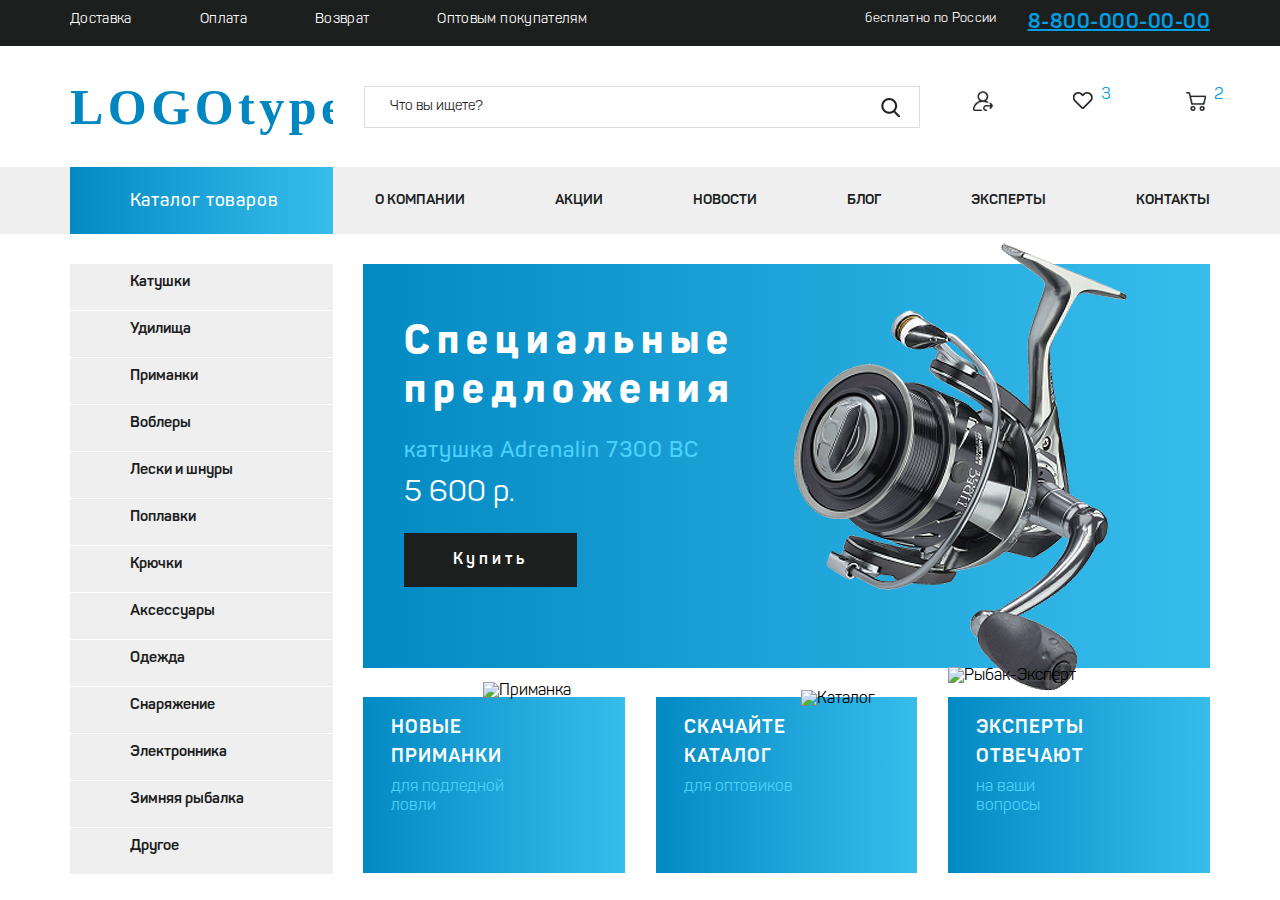
==== index.html @ 55ffc666 "offer cards add" ====
<!doctype html>
<html lang="en">
<head>
    <meta charset="UTF-8">
    <meta name="viewport"
          content="width=device-width, user-scalable=no, initial-scale=1.0, maximum-scale=1.0, minimum-scale=1.0">
    <meta http-equiv="X-UA-Compatible" content="ie=edge">
    <link rel="stylesheet" href="style.css">
    <title>Document</title>
</head>
<body>
<header class="header">
    <div class="header-top">
        <div class="header-top_inner container ">
            <nav>
                <ul class="header-top-menu">
                    <li class="header-top-menu__item"><a class="top-menu__link" href="#">Доставка</a></li>
                    <li class="header-top-menu__item"><a class="top-menu__link" href="#">Оплата</a></li>
                    <li class="header-top-menu__item"><a class="top-menu__link" href="#">Возврат</a></li>
                    <li class="header-top-menu__item"><a class="top-menu__link" href="#">Оптовым покупателям</a></li>
                </ul>
            </nav>
            <div class="header-top__phone phone">
                <span class="phone__text">бесплатно по России</span>
                <a href="" class="phone__number">8-800-000-00-00</a>
            </div>
        </div>
    </div>
    <div class="header-bottom container">
        <div class=" header-bottom__logo">
            <img src="./img/LOGOtype.svg" alt="Логотип компании">
        </div>
        <form class="search">
            <label class="searchgroup">
                <span class="visually-hidden">Форма поиска</span>
                <input type="text" class="search__field" name="search__query" placeholder="Что вы ищете?">
            </label>
        </form>
        <div class="header-bottom__buttons header-buttons">
            <ul class="btns">
                <li class="header-buttons__item"><a href="#" class="header-buttons__link header-buttons_profile"><span
                        class="visually-hidden">Профиль пользователя</span></a></li>
                <li class="header-buttons__item"><a href="#" class="header-buttons__link header-buttons_like"><span
                        class="visually-hidden">Понравившиеся товары</span></a>
                    <span class="count">3</span>
                </li>
                <li class="header-buttons__item"><a href="#" class="header-buttons__link header-buttons_cart"><span
                        class="visually-hidden">Корзина</span></a>
                    <span class="count">2</span>

                </li>

            </ul>
        </div>
    </div>
</header>
<main>
    <div class="main-top">
        <div class="main-top-inner container">
            <div class="main-top__catalog">
                <a class="catalogue-activator" href="#"><span class="visually-hidden">Активация меню</span></a>
                <span class="catalogue-link">Каталог товаров</span>
            </div>
            <nav>
                <ul class="main-top__main-menu main-menu">
                    <li class="main-menu__item"><a href="#" class="menu-item__link">О компании</a></li>
                    <li class="main-menu__item"><a href="#" class="menu-item__link">Акции</a></li>
                    <li class="main-menu__item"><a href="#" class="menu-item__link">Новости</a></li>
                    <li class="main-menu__item"><a href="#" class="menu-item__link">Блог</a></li>
                    <li class="main-menu__item"><a href="#" class="menu-item__link">Эксперты</a></li>
                    <li class="main-menu__item"><a href="#" class="menu-item__link">Контакты</a></li>

                </ul>
            </nav>
        </div>


    </div>
    <div class="main-content container">
        <nav class="sidebar">
            <ul class="sidebar-menu">
                <li class="sidebar-menu__item"><a href="" class="sidebar-menu__link">Катушки</a></li>
                <li class="sidebar-menu__item"><a href="" class="sidebar-menu__link">Удилища</a></li>
                <li class="sidebar-menu__item"><a href="" class="sidebar-menu__link">Приманки</a></li>
                <li class="sidebar-menu__item"><a href="" class="sidebar-menu__link">Воблеры</a></li>
                <li class="sidebar-menu__item"><a href="" class="sidebar-menu__link">Лески и шнуры</a></li>
                <li class="sidebar-menu__item"><a href="" class="sidebar-menu__link">Поплавки</a></li>
                <li class="sidebar-menu__item"><a href="" class="sidebar-menu__link">Крючки</a></li>
                <li class="sidebar-menu__item"><a href="" class="sidebar-menu__link">Аксессуары</a></li>
                <li class="sidebar-menu__item"><a href="" class="sidebar-menu__link">Одежда</a></li>
                <li class="sidebar-menu__item"><a href="" class="sidebar-menu__link">Снаряжение</a></li>
                <li class="sidebar-menu__item"><a href="" class="sidebar-menu__link">Электронника</a></li>
                <li class="sidebar-menu__item"><a href="" class="sidebar-menu__link">Зимняя рыбалка</a></li>
                <li class="sidebar-menu__item"><a href="" class="sidebar-menu__link">Другое</a></li>


            </ul>
        </nav>
        <section class="offers">
            <section class="special-offer">
                <div class="special-offer__information">
                <h2 class="special-offer__title">Специальные предложения</h2>
                <h3 class="special-offer__subtitle">катушка Adrenalin 7300 BC</h3>
                    <span class="special-offer__price">5 600 р.</span>
                    <a href="#" class="btn">Купить</a>
                </div>
                <img src="./img/spo1.png" alt="Крутая катушка" class="special-offer__img">

            </section>
            <div class="offer-cards">
                <div class="offer-cards__item offer-card bait-card">
                    <div class="offer-card__info">
                    <h3 class="offer-card__title">Новые приманки</h3>
                        <span class="offer-card__description">для подледной ловли</span>
                        <a href="#" class="offer-card__open"><span class="visually-hidden">Открыть карточку</span></a>
                        <img src="./img/bait.png" alt="Приманка" class="offer-card__image bait-img">

                    </div>
                </div>
                <div class="offer-cards__item offer-card  catalog-card">
                    <div class="offer-card__info">
                    <h3 class="offer-card__title">Скачайте каталог</h3>
                        <span class="offer-card__description">для оптовиков</span>
                        <a href="#" class="offer-card__open"><span class="visually-hidden">Открыть карточку</span></a>
                        <img src="./img/cat.png" alt="Каталог" class="offer-card__image cat-img">


                    </div>


                </div>
                <div class="offer-cards__item offer-card expert-card">
                    <div class="offer-card__info ">
                    <h3 class="offer-card__title">Эксперты отвечают</h3>
                        <span class="offer-card__description">на ваши вопросы</span>
                        <a href="#" class="offer-card__open"><span class="visually-hidden">Открыть карточку</span></a>
                        <img src="./img/expert.png" alt="Рыбак-Эксперт" class="offer-card__image expert-img">


                    </div>

                </div>
            </div>

        </section>

    </div>
</main>
<script src="pixToPix.js" type="text/javascript"></script>

</body>
</html>
---- style.css ----
/*ШРИФТЫ*/
@font-face {
    font-family: Panton;
    src: url("./fonts/Panton-SemiBold.otf");
    font-weight: 600;
    font-style: normal;
}

@font-face {
    font-family: Panton;
    src: url("./fonts/Panton-Bold.otf");
    font-weight: 700;
    font-style: normal;
}

@font-face {
    font-family: Panton;
    src: url("./fonts/Panton-ExtraBold.otf");
    font-weight: 800;
    font-style: normal;
}

@font-face {
    font-family: Panton;
    src: url("./fonts/Panton-Regular.otf");
    font-weight: 400;
    font-style: normal;
}

@font-face {
    font-family: Panton;
    src: url("./fonts/Panton-Black.otf");
    font-weight: 900;
    font-style: normal;
}





body {
    margin: 0;
    font-family: Panton, serif;
    font-weight: 400;
}

ul {
    padding: 0;
    margin: 0;
    list-style-type: none;
}


.header {
    min-width: 1200px;
}

.header-top {
    background-color: #1D1E1E;
    margin-bottom: 40px;

}

.header-top-menu {
    display: flex;
}

.header-top-menu__item {
    list-style-type: none;
    margin-right: 68px;
    font-size: 14px;
    letter-spacing: 0.025em;

}

.top-menu__link {
    text-decoration: none;
    color: #FFFFFF;


}

.header-top-menu__item:last-child {
    margin-right: 0;
}
.container {
    width: 1140px;
    margin: 0 auto;
    padding: 0 15px;
}

.header-top_inner {
    display: flex;
    padding-top: 11px;
    padding-bottom: 11px;
    justify-content: space-between;

}

.phone {
    display: flex;
}


.phone__text {
    color:#FFFFFF;
    font-size: 13px;
    letter-spacing: 0.025em;
}
.phone__number {
    color: #009EE2;
    font-family: Panton;
    font-weight: 700;
    letter-spacing: 0.025em;
    font-size: 20px;
    margin-left: 31px;


}

.header-bottom {
    display: flex;
}
.header-bottom__logo {
    margin-right: 31px;
}

.header-bottom__logo>img {
    display: block;
}
.search {
    box-sizing: border-box;
    width: 556px;

}

.search__field {
    width: 556px;
    box-sizing: border-box;
    padding: 0 25px;
    height: 42px;
    border: 1px solid #DDDDDD;
    background-image: url("./img/search.jpg");
    background-position: right 19px center;
    background-repeat: no-repeat;
    font-family: Panton;
}

::placeholder {
    font-size: 14px;
    color: #1D1E1E;
}

.visually-hidden {
    position: absolute;
    width: 1px;
    height: 1px;
    clip: rect(1px, 1px, 1px, 1px);
}

.btns {
    margin-left: 48px;
    display: flex;

}
.header-buttons__item {
    margin-right: 70px;
    display: flex;
}

.header-buttons__item:last-child {
    margin-right: 0;
}





.header-buttons__link {
    width: 30px;
    height: 30px;
    background-repeat: no-repeat;
    background-size: 20px;
    background-position: center;
    display: inline-block;
}

.header-buttons_profile {
    background-image: url("./img/profile.svg");
}

.header-buttons_like {
    background-image: url("./img/likes.svg");
}

.header-buttons_cart {
    background-image: url("./img/cart.svg");
}

.count {
    margin-left: 3px;
    font-size: 16px;
    color: #009EE2;
}

.main-top {
    background-color: #EFEFEF;
    margin-top: 31px;
}

.main-top-inner {
    display: flex;
    justify-content: space-between;
}

.main-top__catalog {
    display: flex;
    width: 263px;
    align-items: center;
    background: linear-gradient(to right,#048AC3, #37BDEC);
    justify-content: space-between;
}

.catalogue-activator {
    width: 25px;
    height: 18px;
    background-image: url("./img/menu_activator.png");
    background-size: 20px;
    background-position: center;
    margin-left: 17px;
}

.catalogue-link {
    font-weight: 600;
    color:#fff;
    font-size: 18px;
    letter-spacing: 0.05em;
    display: block;
    padding-right: 54px;


}
.main-menu {
    display: flex;
    padding-bottom: 24px;
    padding-top: 24px;
}

.main-menu__item {
    margin-right: 90px;

}
.main-menu__item:last-child {
    margin-right: 0;
}
.menu-item__link {
    text-decoration: none;
    font-size: 14px;
    color:#1D1E1E;
    font-weight: 700;
    text-transform: uppercase;


}

.menu-item__link:last-child {
    margin-right: 0;
}
.sidebar {
    width: 23.07%;

}
.sidebar-menu__item {
    display: block;
    background-color: #EFEFEF;
    margin-bottom: 1px;
}
.main-content {
    display: flex;
    justify-content: space-between;
    margin-top: 30px;
}
.sidebar-menu__link {
    color: #1D1E1E;
    font-size: 15px;
    font-weight: 700;
    text-decoration: none;
    display: block;
    padding-top: 10px;
    padding-bottom: 18px;
    padding-left: 60px;

}

.offers {
    width: 74.3%;
}

.special-offer {
    background: linear-gradient(to right,#048AC3, #37BDEC);
    position: relative;


}

.special-offer__information {
    width: 37.66%;
    padding-left: 4.84%;
    padding-top: 54px;
    padding-bottom: 81px;


}
.special-offer__title {
    color: #fff;
    font-size: 40px;
    margin: 0;
    letter-spacing: 7px;
    font-weight: 800;

}

.special-offer__subtitle {
    color: #4BD1FE;
    font-weight: 600;
    font-size: 22px;
    letter-spacing: 1px;
    margin-bottom: 10px;
}

.special-offer__price {
    color:#FFFFFF;
    font-size: 30px;
    padding-bottom: 21px;
    display: block;
}
.btn {
    display: flex;
    background-color: #1D1E1E;
    align-items: center;
    justify-content: center;
    width: 54.375%;
    height: 53.75px;
    text-decoration: none;
    color:#FFFFFF;
    font-weight: 700;
    font-size: 16px;
    letter-spacing: 4px;
}

.special-offer__img {
    display: block;
    position: absolute;
    right: 83px;
    top: -21px;
}

.offer-cards {
    display: flex;
    margin-top: 29px;
    justify-content: space-between;

}

.offer-cards__item {
    width: 30.93%;
    background: linear-gradient(to right,#048AC3, #37BDEC);


}
.offer-card__info {
    width: 48.13%;
    padding-left: 10.75%;


}

.offer-card__title {
    color: #FFFFFF;
    font-weight: 700;
    line-height: 1.5;
    letter-spacing: 1px;
    text-transform: uppercase;
    margin-bottom: 6px;

}

.offer-card__description {
    color: #4CD2FE;
}

.offer-card__open {
    background-image: url("./img/open_card.png");
    width: 25px;
    height: 25px;
    background-size: 20px;
    background-position: center;
    display: block;
    background-repeat: no-repeat;
    padding-bottom: 21px;
    margin-top: 11px;
}

.bait-card,.catalog-card,.expert-card {
    position: relative;
}

.bait-img {
    position: absolute;
    top: -15px;
    left: 120px;
}

.expert-img {
    position: absolute;
    top: -30px;
    left: 0;
}

.cat-img {
    position: absolute;
    top: -7px;
    left: 145px;
}
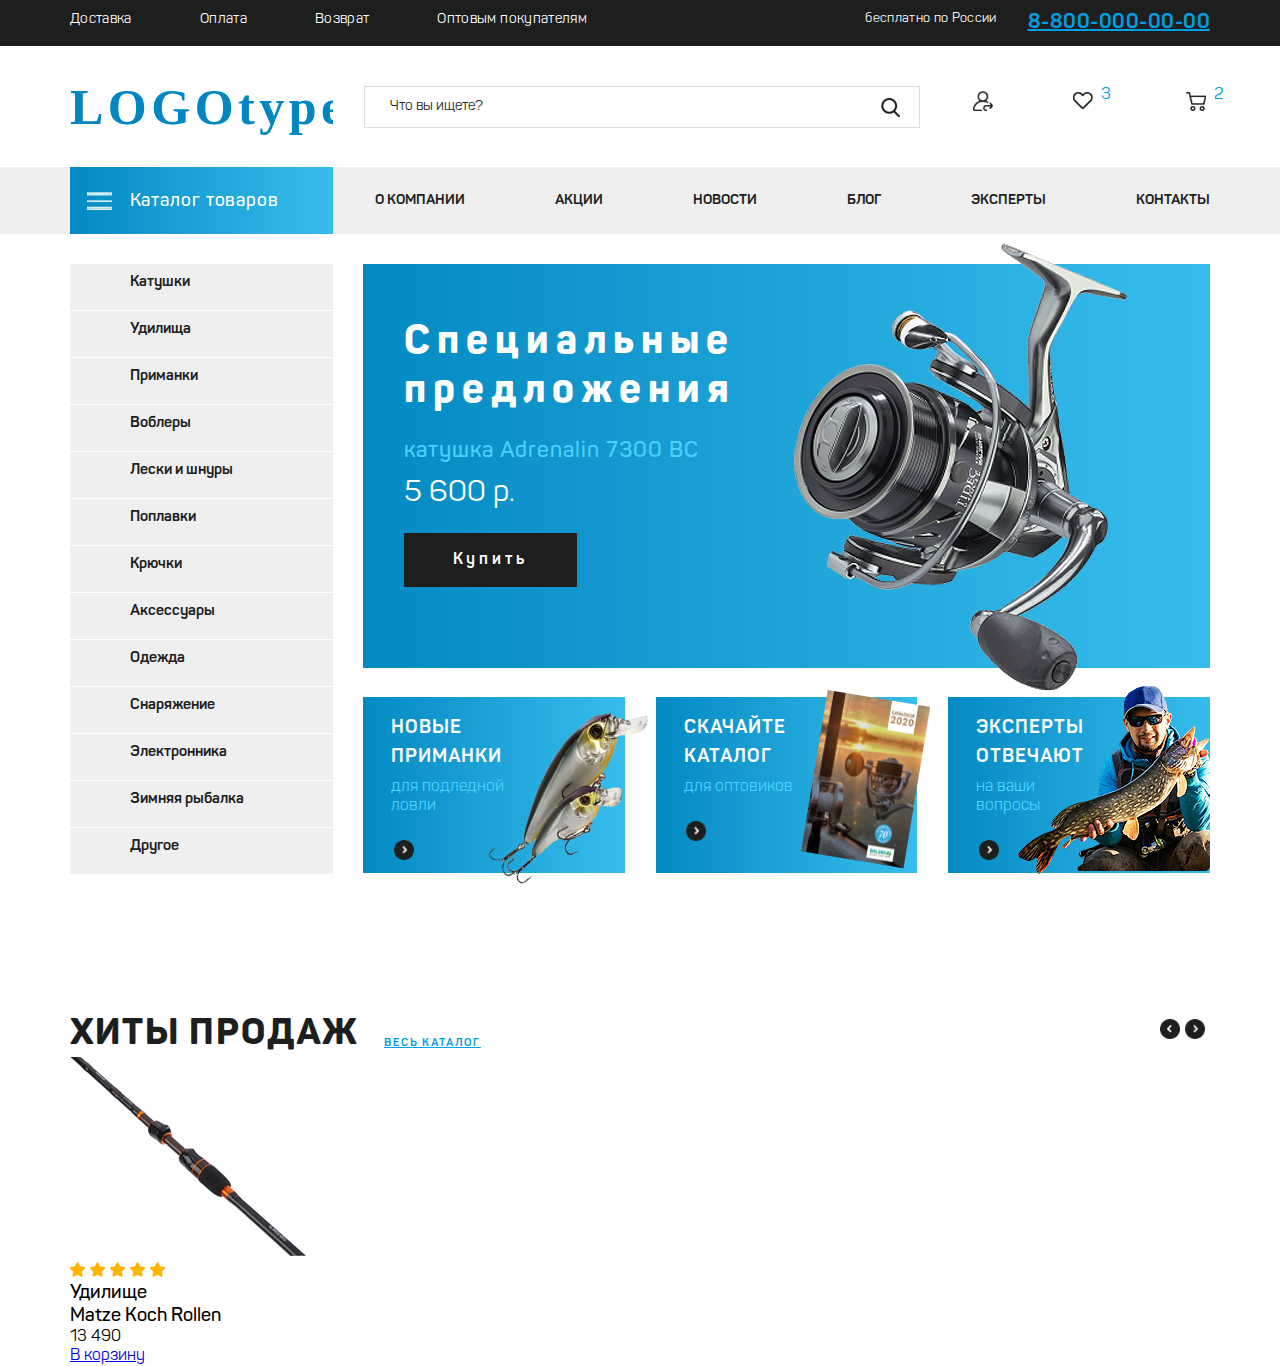
==== commit 037a4f99: "hits added" ====
--- a/index.html
+++ b/index.html
@@ -145,6 +145,44 @@
         </section>
 
     </div>
+    <section class="hits container">
+        <div class="hits__top">
+            <div class="hits__titleblock">
+                <h2 class="hits__title section-title">Хиты продаж</h2>
+                <a href="#" class="hits__link">Весь каталог</a>
+            </div>
+            <div class="hits__arrowblock arrowblock">
+                <a class="arrow left-arrow"><span class=" visually-hidden">Стрелка влево</span></a>
+                <a class="arrow right-arrow"><span class=" visually-hidden">Стрелка вправо</span></a>
+            </div>
+        </div>
+        <div class="hits__hits-cards hits-cards"></div>
+        <div class="hits-cards__item hit-card">
+            <div class="hit-card__photo">
+                <img src="./img/mk_detail_rollenhalter.jpg" alt="удилище Matze" class="photo">
+            </div>
+            <div class="hit-card__stars-likes">
+                <ul class="hit-card__stars">
+                    <li class="star"><span class="visually-hidden">Звездочка</span></li>
+                    <li class="star"><span class="visually-hidden">Звездочка</span></li>
+                    <li class="star"><span class="visually-hidden">Звездочка</span></li>
+                    <li class="star"><span class="visually-hidden">Звездочка</span></li>
+                    <li class="star"><span class="visually-hidden">Звездочка</span></li>
+                </ul>
+                <a href="#" class="hit-card__like"></a>
+            </div>
+            <h3 class="hit-card__title">
+                <span class="hit-card__good-type">Удилище</span>
+                <span class="hit-card__good-name">Matze Koch Rollen</span>
+            </h3>
+            <div class="hit-card__price">
+                <span class="actual-price">13 490</span>
+                <span class="unactual-price"></span>
+            </div>
+            <a href="#" class="buy-btn">В корзину</a>
+        </div>
+
+    </section>
 </main>
 <script src="pixToPix.js" type="text/javascript"></script>
 
--- a/style.css
+++ b/style.css
@@ -294,6 +294,7 @@
 
 .offers {
     width: 74.3%;
+    margin-bottom: 140px;
 }
 
 .special-offer {
@@ -390,7 +391,7 @@
 }
 
 .offer-card__open {
-    background-image: url("./img/open_card.png");
+    background-image: url("./img/Rarrow.png");
     width: 25px;
     height: 25px;
     background-size: 20px;
@@ -421,4 +422,80 @@
     position: absolute;
     top: -7px;
     left: 145px;
+}
+
+.hits__top {
+    display: flex;
+    justify-content: space-between;
+}
+
+.hits__titleblock {
+    display: flex;
+}
+
+.section-title {
+    font-size: 36px;
+    font-weight: 800;
+    color: #1D1E1E;
+    margin: 0 25px 0 0;
+    letter-spacing: 2px;
+    text-transform: uppercase;
+
+
+}
+
+.hits__link {
+    color: #009EE2;
+    font-size: 11px;
+    font-weight: 700;
+    text-transform: uppercase;
+    padding-top: 24px;
+    letter-spacing: 1.9px;
+}
+
+.arrowblock {
+    display: flex;
+    padding-top: 6px;
+}
+
+.arrow {
+    display: block;
+    width: 25px;
+    height: 25px;
+    background-repeat: no-repeat;
+    background-size: 20px;
+
+}
+
+.left-arrow {
+    background-image: url("./img/Larrow.png");
+}
+
+.right-arrow {
+    background-image: url("./img/Rarrow.png");
+}
+
+.hit-card {
+    width: 23.07%;
+}
+
+.hit-card__title span {
+    display: block;
+}
+
+.hit-card__title {
+    font-weight: 600;
+    margin: 0;
+}
+
+.hit-card__stars {
+    display: flex;
+}
+
+.star {
+    display: block;
+    width: 20px;
+    height: 20px;
+    background-image: url("./img/star.png");
+    background-repeat: no-repeat;
 }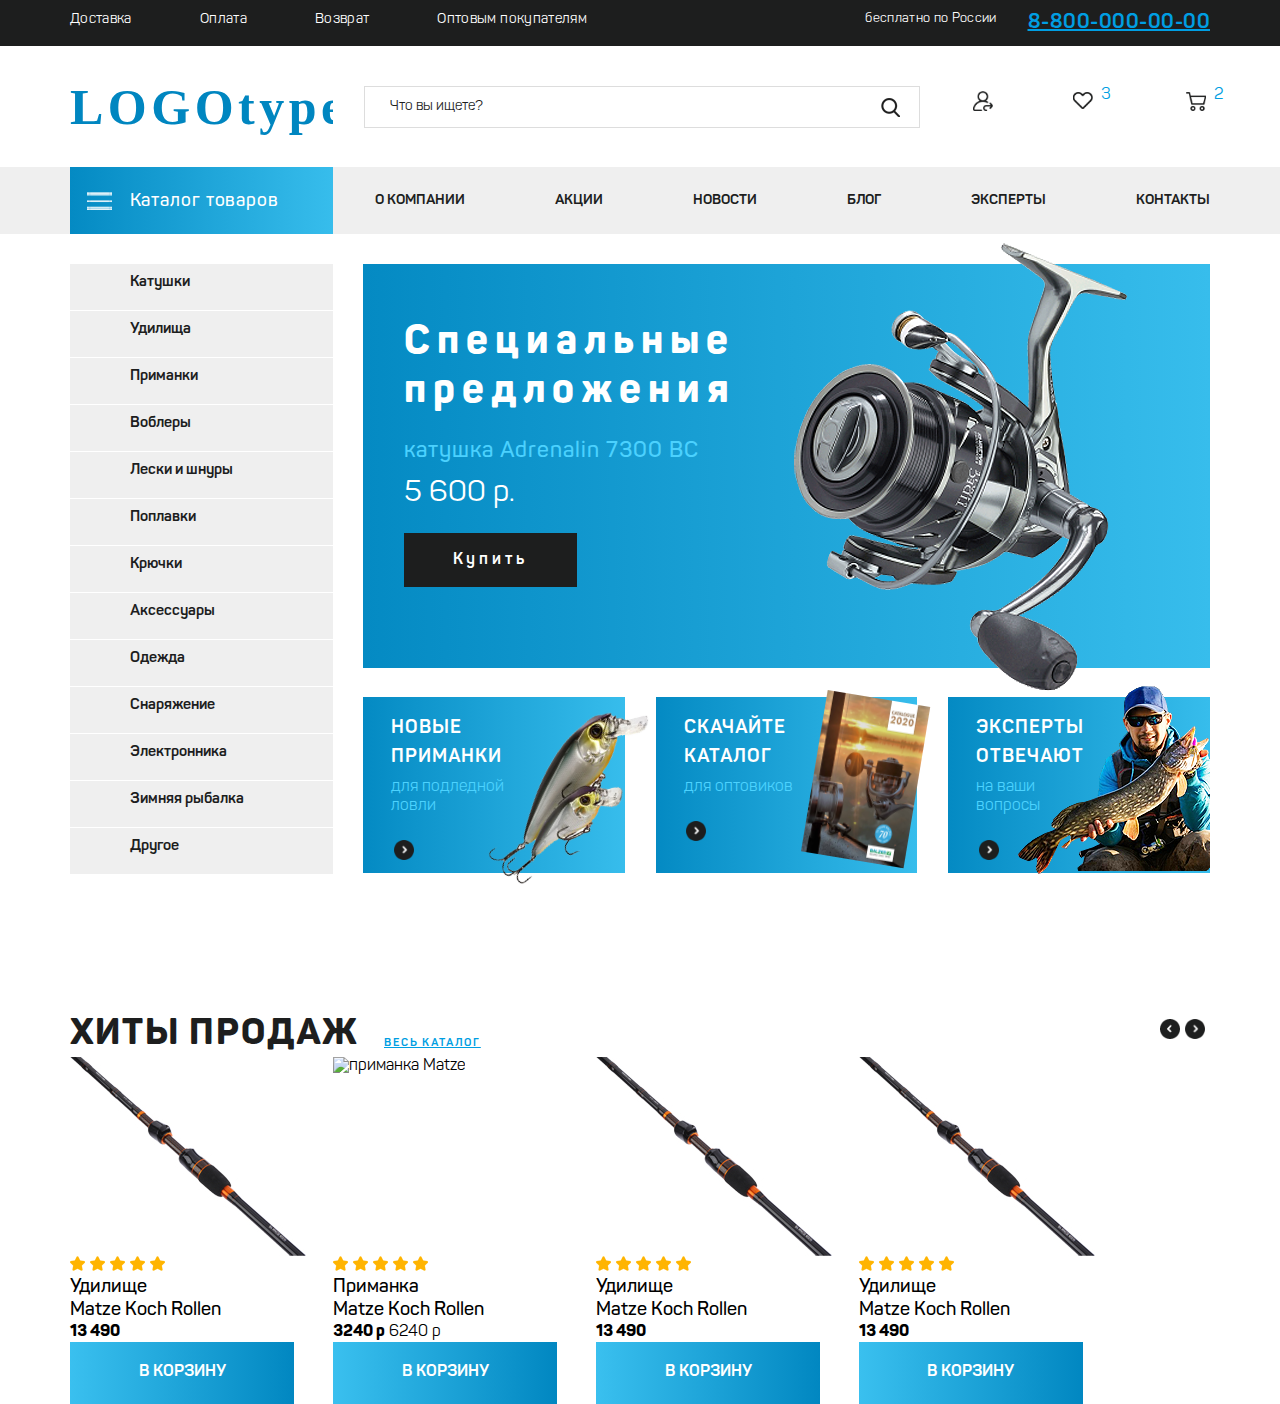
==== commit a7dee95b: "hits added" ====
--- a/index.html
+++ b/index.html
@@ -156,7 +156,7 @@
                 <a class="arrow right-arrow"><span class=" visually-hidden">Стрелка вправо</span></a>
             </div>
         </div>
-        <div class="hits__hits-cards hits-cards"></div>
+        <div class="hits__hits-cards hits-cards">
         <div class="hits-cards__item hit-card">
             <div class="hit-card__photo">
                 <img src="./img/mk_detail_rollenhalter.jpg" alt="удилище Matze" class="photo">
@@ -169,7 +169,7 @@
                     <li class="star"><span class="visually-hidden">Звездочка</span></li>
                     <li class="star"><span class="visually-hidden">Звездочка</span></li>
                 </ul>
-                <a href="#" class="hit-card__like"></a>
+                <a href="#" class="hit-card__favorites"><span class="visually-hidden">Добавить в избранное</span></a>
             </div>
             <h3 class="hit-card__title">
                 <span class="hit-card__good-type">Удилище</span>
@@ -181,6 +181,82 @@
             </div>
             <a href="#" class="buy-btn">В корзину</a>
         </div>
+            <div class="hits-cards__item hit-card">
+                <div class="hit-card__photo">
+                    <img src="./img/clip.jpg" alt="приманка Matze" class="photo">
+                </div>
+                <div class="hit-card__stars-likes">
+                    <ul class="hit-card__stars">
+                        <li class="star"><span class="visually-hidden">Звездочка</span></li>
+                        <li class="star"><span class="visually-hidden">Звездочка</span></li>
+                        <li class="star"><span class="visually-hidden">Звездочка</span></li>
+                        <li class="star"><span class="visually-hidden">Звездочка</span></li>
+                        <li class="star"><span class="visually-hidden">Звездочка</span></li>
+                    </ul>
+                    <a href="#" class="hit-card__favorites"><span
+                            class="visually-hidden">Добавить в избранное</span></a>
+                </div>
+                <h3 class="hit-card__title">
+                    <span class="hit-card__good-type">Приманка</span>
+                    <span class="hit-card__good-name">Matze Koch Rollen</span>
+                </h3>
+                <div class="hit-card__price">
+                    <span class="actual-price">3240 р</span>
+                    <span class="unactual-price">6240 р</span>
+                </div>
+                <a href="#" class="buy-btn">В корзину</a>
+            </div>
+            <div class="hits-cards__item hit-card">
+                <div class="hit-card__photo">
+                    <img src="./img/mk_detail_rollenhalter.jpg" alt="удилище Matze" class="photo">
+                </div>
+                <div class="hit-card__stars-likes">
+                    <ul class="hit-card__stars">
+                        <li class="star"><span class="visually-hidden">Звездочка</span></li>
+                        <li class="star"><span class="visually-hidden">Звездочка</span></li>
+                        <li class="star"><span class="visually-hidden">Звездочка</span></li>
+                        <li class="star"><span class="visually-hidden">Звездочка</span></li>
+                        <li class="star"><span class="visually-hidden">Звездочка</span></li>
+                    </ul>
+                    <a href="#" class="hit-card__favorites"><span
+                            class="visually-hidden">Добавить в избранное</span></a>
+                </div>
+                <h3 class="hit-card__title">
+                    <span class="hit-card__good-type">Удилище</span>
+                    <span class="hit-card__good-name">Matze Koch Rollen</span>
+                </h3>
+                <div class="hit-card__price">
+                    <span class="actual-price">13 490</span>
+                    <span class="unactual-price"></span>
+                </div>
+                <a href="#" class="buy-btn">В корзину</a>
+            </div>
+            <div class="hits-cards__item hit-card">
+                <div class="hit-card__photo">
+                    <img src="./img/mk_detail_rollenhalter.jpg" alt="удилище Matze" class="photo">
+                </div>
+                <div class="hit-card__stars-likes">
+                    <ul class="hit-card__stars">
+                        <li class="star"><span class="visually-hidden">Звездочка</span></li>
+                        <li class="star"><span class="visually-hidden">Звездочка</span></li>
+                        <li class="star"><span class="visually-hidden">Звездочка</span></li>
+                        <li class="star"><span class="visually-hidden">Звездочка</span></li>
+                        <li class="star"><span class="visually-hidden">Звездочка</span></li>
+                    </ul>
+                    <a href="#" class="hit-card__favorites"><span
+                            class="visually-hidden">Добавить в избранное</span></a>
+                </div>
+                <h3 class="hit-card__title">
+                    <span class="hit-card__good-type">Удилище</span>
+                    <span class="hit-card__good-name">Matze Koch Rollen</span>
+                </h3>
+                <div class="hit-card__price">
+                    <span class="actual-price">13 490</span>
+                    <span class="unactual-price"></span>
+                </div>
+                <a href="#" class="buy-btn">В корзину</a>
+            </div>
+        </div>
 
     </section>
 </main>
--- a/style.css
+++ b/style.css
@@ -475,6 +475,9 @@
     background-image: url("./img/Rarrow.png");
 }
 
+.hits-cards {
+    display: flex;
+}
 .hit-card {
     width: 23.07%;
 }
@@ -498,4 +501,32 @@
     height: 20px;
     background-image: url("./img/star.png");
     background-repeat: no-repeat;
+}
+
+.actual-price {
+    color: #000;
+    font-weight: 800;
+    font-size: 16px;
+}
+
+.buy-btn {
+    display: block;
+    text-transform: uppercase;
+    color: #FFFFFF;
+    font-weight: 700;
+    text-align: center;
+    padding-top: 20px;
+    padding-bottom: 22px;
+    width: 85.2%;
+    background: linear-gradient(to right, #3AC0EF, #0187C1);
+    text-decoration: none;
+
+}
+
+.photo {
+    object-fit: contain;
+}
+
+.hit-card__photo {
+    height: 199px;
 }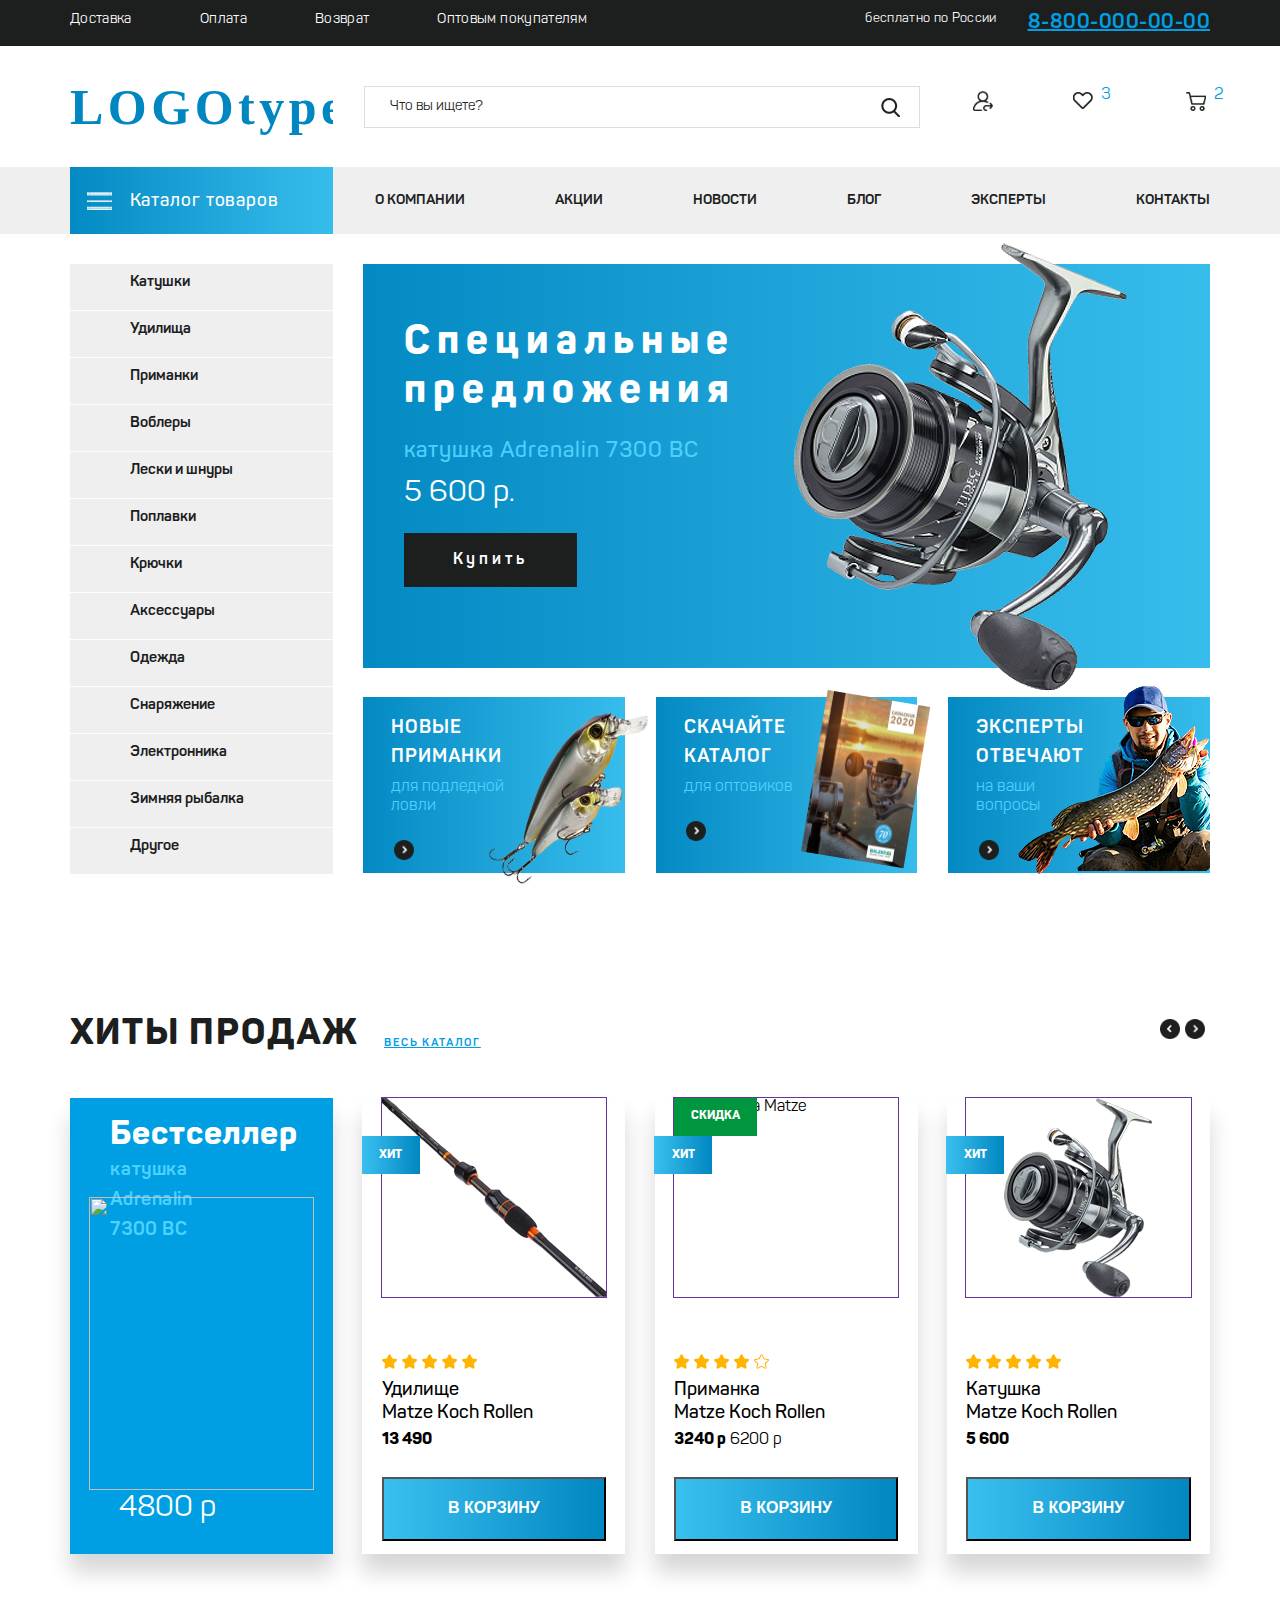
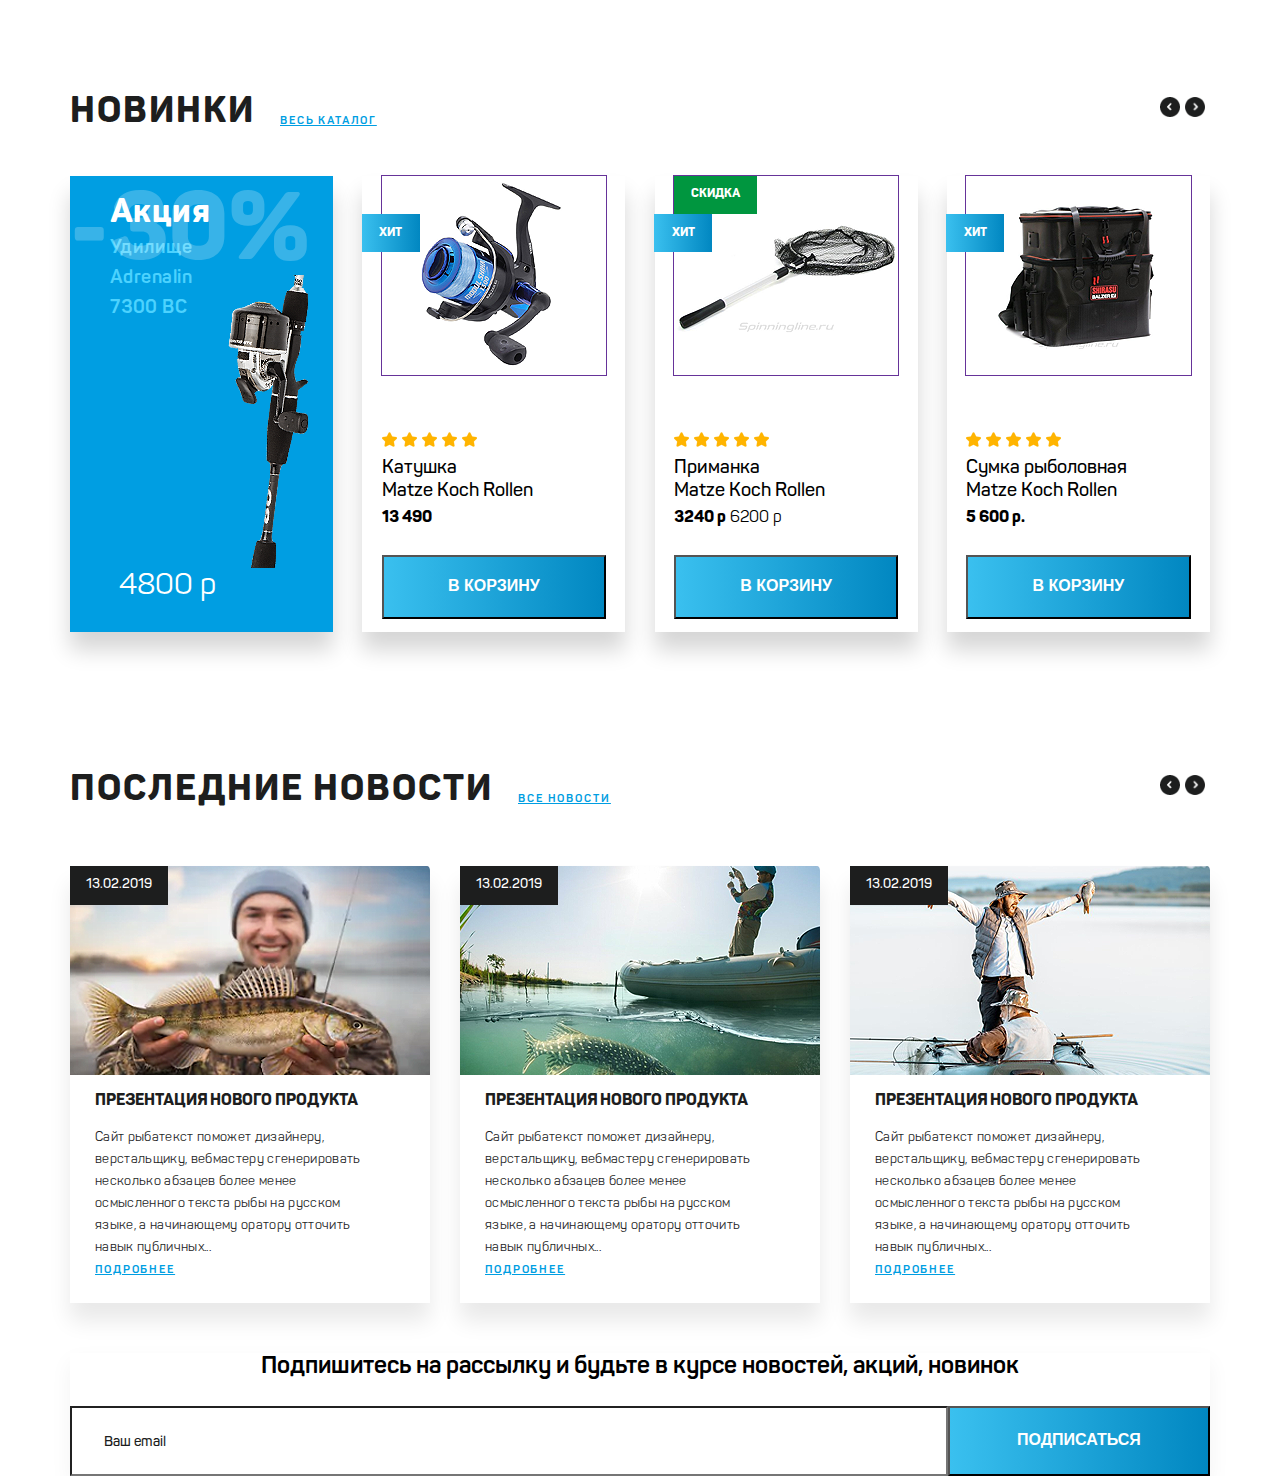
==== commit 58ca4b90: "news&subscribe added" ====
--- a/index.html
+++ b/index.html
@@ -99,18 +99,18 @@
         <section class="offers">
             <section class="special-offer">
                 <div class="special-offer__information">
-                <h2 class="special-offer__title">Специальные предложения</h2>
-                <h3 class="special-offer__subtitle">катушка Adrenalin 7300 BC</h3>
+                    <h2 class="special-offer__title">Специальные предложения</h2>
+                    <h3 class="special-offer__subtitle">катушка Adrenalin 7300 BC</h3>
                     <span class="special-offer__price">5 600 р.</span>
                     <a href="#" class="btn">Купить</a>
                 </div>
-                <img src="./img/spo1.png" alt="Крутая катушка" class="special-offer__img">
+                <img src="./img/spo_offer.png" alt="Крутая катушка" class="special-offer__img">
 
             </section>
             <div class="offer-cards">
                 <div class="offer-cards__item offer-card bait-card">
                     <div class="offer-card__info">
-                    <h3 class="offer-card__title">Новые приманки</h3>
+                        <h3 class="offer-card__title">Новые приманки</h3>
                         <span class="offer-card__description">для подледной ловли</span>
                         <a href="#" class="offer-card__open"><span class="visually-hidden">Открыть карточку</span></a>
                         <img src="./img/bait.png" alt="Приманка" class="offer-card__image bait-img">
@@ -119,7 +119,7 @@
                 </div>
                 <div class="offer-cards__item offer-card  catalog-card">
                     <div class="offer-card__info">
-                    <h3 class="offer-card__title">Скачайте каталог</h3>
+                        <h3 class="offer-card__title">Скачайте каталог</h3>
                         <span class="offer-card__description">для оптовиков</span>
                         <a href="#" class="offer-card__open"><span class="visually-hidden">Открыть карточку</span></a>
                         <img src="./img/cat.png" alt="Каталог" class="offer-card__image cat-img">
@@ -131,7 +131,7 @@
                 </div>
                 <div class="offer-cards__item offer-card expert-card">
                     <div class="offer-card__info ">
-                    <h3 class="offer-card__title">Эксперты отвечают</h3>
+                        <h3 class="offer-card__title">Эксперты отвечают</h3>
                         <span class="offer-card__description">на ваши вопросы</span>
                         <a href="#" class="offer-card__open"><span class="visually-hidden">Открыть карточку</span></a>
                         <img src="./img/expert.png" alt="Рыбак-Эксперт" class="offer-card__image expert-img">
@@ -146,8 +146,8 @@
 
     </div>
     <section class="hits container">
-        <div class="hits__top">
-            <div class="hits__titleblock">
+        <div class="section-top">
+            <div class="hits__titleblock titleblock">
                 <h2 class="hits__title section-title">Хиты продаж</h2>
                 <a href="#" class="hits__link">Весь каталог</a>
             </div>
@@ -157,31 +157,44 @@
             </div>
         </div>
         <div class="hits__hits-cards hits-cards">
-        <div class="hits-cards__item hit-card">
-            <div class="hit-card__photo">
-                <img src="./img/mk_detail_rollenhalter.jpg" alt="удилище Matze" class="photo">
-            </div>
-            <div class="hit-card__stars-likes">
-                <ul class="hit-card__stars">
-                    <li class="star"><span class="visually-hidden">Звездочка</span></li>
-                    <li class="star"><span class="visually-hidden">Звездочка</span></li>
-                    <li class="star"><span class="visually-hidden">Звездочка</span></li>
-                    <li class="star"><span class="visually-hidden">Звездочка</span></li>
-                    <li class="star"><span class="visually-hidden">Звездочка</span></li>
-                </ul>
-                <a href="#" class="hit-card__favorites"><span class="visually-hidden">Добавить в избранное</span></a>
-            </div>
-            <h3 class="hit-card__title">
-                <span class="hit-card__good-type">Удилище</span>
-                <span class="hit-card__good-name">Matze Koch Rollen</span>
-            </h3>
-            <div class="hit-card__price">
-                <span class="actual-price">13 490</span>
-                <span class="unactual-price"></span>
-            </div>
-            <a href="#" class="buy-btn">В корзину</a>
-        </div>
+            <div class="hits-cards__item hit-card bestsell-card">
+                <div class="hit-card__content">
+                    <h2 class="bestsell-card__title">Бестселлер</h2>
+                    <h3 class="bestsell-card__subtitle">катушка Adrenalin 7300 BC</h3>
+                    <img src="./img/clip3.png" alt="" class="">
+                    <span class="bestsell-card__price">4800 р</span>
+                </div>
+            </div>
             <div class="hits-cards__item hit-card">
+                <div class="hit-card__content">
+                    <div class="hit-card__photo">
+                        <img src="./img/mk_detail_rollenhalter.jpg" alt="удилище Matze" class="photo">
+                    </div>
+                    <div class="hit-card__stars-likes">
+                        <ul class="hit-card__stars">
+                            <li class="star"><span class="visually-hidden">Звездочка</span></li>
+                            <li class="star"><span class="visually-hidden">Звездочка</span></li>
+                            <li class="star"><span class="visually-hidden">Звездочка</span></li>
+                            <li class="star"><span class="visually-hidden">Звездочка</span></li>
+                            <li class="star"><span class="visually-hidden">Звездочка</span></li>
+                        </ul>
+                        <a href="#" class="hit-card__favorites"><span
+                                class="visually-hidden">Добавить в избранное</span></a>
+                    </div>
+                    <h3 class="hit-card__title">
+                        <span class="hit-card__good-type">Удилище</span>
+                        <span class="hit-card__good-name">Matze Koch Rollen</span>
+                    </h3>
+                    <div class="hit-card__price">
+                        <span class="actual-price">13 490</span>
+                        <span class="unactual-price"></span>
+                        <span class="profit"></span>
+                    </div>
+                    <button class="buy-btn">В корзину</button>
+                </div>
+            </div>
+            <div class="hits-cards__item hit-card discount">
+                <div class="hit-card__content">
                 <div class="hit-card__photo">
                     <img src="./img/clip.jpg" alt="приманка Matze" class="photo">
                 </div>
@@ -191,7 +204,7 @@
                         <li class="star"><span class="visually-hidden">Звездочка</span></li>
                         <li class="star"><span class="visually-hidden">Звездочка</span></li>
                         <li class="star"><span class="visually-hidden">Звездочка</span></li>
-                        <li class="star"><span class="visually-hidden">Звездочка</span></li>
+                        <li class="star star_unmarked"><span class="visually-hidden">Звездочка</span></li>
                     </ul>
                     <a href="#" class="hit-card__favorites"><span
                             class="visually-hidden">Добавить в избранное</span></a>
@@ -202,62 +215,226 @@
                 </h3>
                 <div class="hit-card__price">
                     <span class="actual-price">3240 р</span>
-                    <span class="unactual-price">6240 р</span>
-                </div>
-                <a href="#" class="buy-btn">В корзину</a>
+                    <span class="unactual-price">6200 р</span>
+                    <!--                    <span class="profit">Ваша выгода 3200</span>-->
+                </div>
+                    <button class="buy-btn">В корзину</button>
+                </div>
             </div>
             <div class="hits-cards__item hit-card">
-                <div class="hit-card__photo">
-                    <img src="./img/mk_detail_rollenhalter.jpg" alt="удилище Matze" class="photo">
-                </div>
-                <div class="hit-card__stars-likes">
-                    <ul class="hit-card__stars">
-                        <li class="star"><span class="visually-hidden">Звездочка</span></li>
-                        <li class="star"><span class="visually-hidden">Звездочка</span></li>
-                        <li class="star"><span class="visually-hidden">Звездочка</span></li>
-                        <li class="star"><span class="visually-hidden">Звездочка</span></li>
-                        <li class="star"><span class="visually-hidden">Звездочка</span></li>
-                    </ul>
-                    <a href="#" class="hit-card__favorites"><span
-                            class="visually-hidden">Добавить в избранное</span></a>
-                </div>
-                <h3 class="hit-card__title">
-                    <span class="hit-card__good-type">Удилище</span>
-                    <span class="hit-card__good-name">Matze Koch Rollen</span>
-                </h3>
-                <div class="hit-card__price">
-                    <span class="actual-price">13 490</span>
-                    <span class="unactual-price"></span>
-                </div>
-                <a href="#" class="buy-btn">В корзину</a>
+                <div class="hit-card__content">
+                    <div class="hit-card__photo">
+                        <img src="./img/spo1.png" alt="удилище Matze" class="photo">
+                    </div>
+                    <div class="hit-card__stars-likes">
+                        <ul class="hit-card__stars">
+                            <li class="star"><span class="visually-hidden">Звездочка</span></li>
+                            <li class="star"><span class="visually-hidden">Звездочка</span></li>
+                            <li class="star"><span class="visually-hidden">Звездочка</span></li>
+                            <li class="star"><span class="visually-hidden">Звездочка</span></li>
+                            <li class="star"><span class="visually-hidden">Звездочка</span></li>
+                        </ul>
+                        <a href="#" class="hit-card__favorites"><span
+                                class="visually-hidden">Добавить в избранное</span></a>
+                    </div>
+                    <h3 class="hit-card__title">
+                        <span class="hit-card__good-type">Катушка</span>
+                        <span class="hit-card__good-name">Matze Koch Rollen</span>
+                    </h3>
+                    <div class="hit-card__price">
+                        <span class="actual-price">5 600</span>
+                        <span class="unactual-price"></span>
+                        <span class="profit"></span>
+
+                    </div>
+                    <button class="buy-btn">В корзину</button>
+                </div>
+            </div>
+        </div>
+
+    </section>
+    <section class="hits container new-goods">
+        <div class="section-top">
+            <div class="hits__titleblock titleblock">
+                <h2 class="hits__title section-title">Новинки</h2>
+                <a href="#" class="hits__link">Весь каталог</a>
+            </div>
+            <div class="hits__arrowblock arrowblock">
+                <a class="arrow left-arrow"><span class=" visually-hidden">Стрелка влево</span></a>
+                <a class="arrow right-arrow"><span class=" visually-hidden">Стрелка вправо</span></a>
+            </div>
+        </div>
+        <div class="hits__hits-cards hits-cards">
+            <div class="hits-cards__item hit-card bestsell-card sale">
+                <div class="hit-card__content">
+                    <h2 class="bestsell-card__title">Акция</h2>
+                    <h3 class="bestsell-card__subtitle">Удилище Adrenalin 7300 BC</h3>
+                    <img src="./img/purepng.com-fishing-rodfishing-polefishingpolefishing-rodrod-1701528136452vy9bh.png"
+                         alt="" class="">
+                    <span class="bestsell-card__price">4800 р</span>
+                </div>
             </div>
             <div class="hits-cards__item hit-card">
-                <div class="hit-card__photo">
-                    <img src="./img/mk_detail_rollenhalter.jpg" alt="удилище Matze" class="photo">
-                </div>
-                <div class="hit-card__stars-likes">
-                    <ul class="hit-card__stars">
-                        <li class="star"><span class="visually-hidden">Звездочка</span></li>
-                        <li class="star"><span class="visually-hidden">Звездочка</span></li>
-                        <li class="star"><span class="visually-hidden">Звездочка</span></li>
-                        <li class="star"><span class="visually-hidden">Звездочка</span></li>
-                        <li class="star"><span class="visually-hidden">Звездочка</span></li>
-                    </ul>
-                    <a href="#" class="hit-card__favorites"><span
-                            class="visually-hidden">Добавить в избранное</span></a>
-                </div>
-                <h3 class="hit-card__title">
-                    <span class="hit-card__good-type">Удилище</span>
-                    <span class="hit-card__good-name">Matze Koch Rollen</span>
-                </h3>
-                <div class="hit-card__price">
-                    <span class="actual-price">13 490</span>
-                    <span class="unactual-price"></span>
-                </div>
-                <a href="#" class="buy-btn">В корзину</a>
-            </div>
-        </div>
-
+                <div class="hit-card__content">
+                    <div class="hit-card__photo">
+                        <img src="./img/1099829118_w640_h640_katushka-balzer-shika.png" alt="Удилище Matze"
+                             class="photo">
+                    </div>
+                    <div class="hit-card__stars-likes">
+                        <ul class="hit-card__stars">
+                            <li class="star"><span class="visually-hidden">Звездочка</span></li>
+                            <li class="star"><span class="visually-hidden">Звездочка</span></li>
+                            <li class="star"><span class="visually-hidden">Звездочка</span></li>
+                            <li class="star"><span class="visually-hidden">Звездочка</span></li>
+                            <li class="star"><span class="visually-hidden">Звездочка</span></li>
+                        </ul>
+                        <a href="#" class="hit-card__favorites"><span
+                                class="visually-hidden">Добавить в избранное</span></a>
+                    </div>
+                    <h3 class="hit-card__title">
+                        <span class="hit-card__good-type">Катушка</span>
+                        <span class="hit-card__good-name">Matze Koch Rollen</span>
+                    </h3>
+                    <div class="hit-card__price">
+                        <span class="actual-price">13 490</span>
+                        <span class="unactual-price"></span>
+                        <span class="profit"></span>
+                    </div>
+                    <button class="buy-btn">В корзину</button>
+                </div>
+            </div>
+            <div class="hits-cards__item hit-card discount">
+                <div class="hit-card__content">
+                    <div class="hit-card__photo">
+                        <img src="./img/podsachek.png" alt="подсачек Matze" class="photo">
+                    </div>
+                    <div class="hit-card__stars-likes">
+                        <ul class="hit-card__stars">
+                            <li class="star"><span class="visually-hidden">Звездочка</span></li>
+                            <li class="star"><span class="visually-hidden">Звездочка</span></li>
+                            <li class="star"><span class="visually-hidden">Звездочка</span></li>
+                            <li class="star"><span class="visually-hidden">Звездочка</span></li>
+                            <li class="star"><span class="visually-hidden">Звездочка</span></li>
+                        </ul>
+                        <a href="#" class="hit-card__favorites"><span
+                                class="visually-hidden">Добавить в избранное</span></a>
+                    </div>
+                    <h3 class="hit-card__title">
+                        <span class="hit-card__good-type">Приманка</span>
+                        <span class="hit-card__good-name">Matze Koch Rollen</span>
+                    </h3>
+                    <div class="hit-card__price">
+                        <span class="actual-price">3240 р</span>
+                        <span class="unactual-price">6200 р</span>
+                        <!--                    <span class="profit">Ваша выгода 3200</span>-->
+                    </div>
+                    <button class="buy-btn">В корзину</button>
+                </div>
+            </div>
+            <div class="hits-cards__item hit-card">
+                <div class="hit-card__content">
+                    <div class="hit-card__photo">
+                        <img src="./img/bag.png" alt="удилище Matze" class="photo">
+                    </div>
+                    <div class="hit-card__stars-likes">
+                        <ul class="hit-card__stars">
+                            <li class="star"><span class="visually-hidden">Звездочка</span></li>
+                            <li class="star"><span class="visually-hidden">Звездочка</span></li>
+                            <li class="star"><span class="visually-hidden">Звездочка</span></li>
+                            <li class="star"><span class="visually-hidden">Звездочка</span></li>
+                            <li class="star"><span class="visually-hidden">Звездочка</span></li>
+                        </ul>
+                        <a href="#" class="hit-card__favorites"><span
+                                class="visually-hidden">Добавить в избранное</span></a>
+                    </div>
+                    <h3 class="hit-card__title">
+                        <span class="hit-card__good-type">Сумка рыболовная</span>
+                        <span class="hit-card__good-name">Matze Koch Rollen</span>
+                    </h3>
+                    <div class="hit-card__price">
+                        <span class="actual-price">5 600 р.</span>
+                        <span class="unactual-price"></span>
+                        <span class="profit"></span>
+
+                    </div>
+                    <button class="buy-btn">В корзину</button>
+                </div>
+            </div>
+        </div>
+    </section>
+    <section class="last-news container">
+        <div class="section-top">
+            <div class="hits__titleblock titleblock">
+                <h2 class="hits__title section-title">Последние новости</h2>
+                <a href="#" class="hits__link">Все новости</a>
+            </div>
+            <div class="hits__arrowblock arrowblock">
+                <a class="arrow left-arrow"><span class=" visually-hidden">Стрелка влево</span></a>
+                <a class="arrow right-arrow"><span class=" visually-hidden">Стрелка вправо</span></a>
+            </div>
+        </div>
+        <div class="news">
+            <article class="news__card">
+                <div class="news__photo">
+                    <img src="./img/n1.png" alt="Рыбак держит рыбу">
+                </div>
+                <div class="news__text-content">
+                    <h3 class="news__title">Презентация нового продукта</h3>
+                    <div class="news__text">
+                        <p>Сайт рыбатекст поможет дизайнеру, верстальщику, вебмастеру сгенерировать несколько абзацев
+                            более менее осмысленного текста рыбы на русском языке, а начинающему оратору отточить навык
+                            публичных...</p>
+                    </div>
+                    <a href="#" class="hits__link">Подробнее</a>
+                    <span class="news__date">13.02.2019</span>
+
+                </div>
+            </article>
+            <article class="news__card">
+                <div class="news__photo">
+                    <img src="./img/n2.png" alt="Рыбак держит рыбу">
+                </div>
+                <div class="news__text-content">
+                    <h3 class="news__title">Презентация нового продукта</h3>
+                    <div class="news__text">
+                        <p>Сайт рыбатекст поможет дизайнеру, верстальщику, вебмастеру сгенерировать несколько абзацев
+                            более менее осмысленного текста рыбы на русском языке, а начинающему оратору отточить навык
+                            публичных...</p>
+                    </div>
+                    <a href="#" class="hits__link">Подробнее</a>
+                    <span class="news__date">13.02.2019</span>
+
+                </div>
+            </article>
+            <article class="news__card">
+                <div class="news__photo">
+                    <img src="./img/n3.png" alt="Рыбак держит рыбу">
+                </div>
+                <div class="news__text-content">
+                    <h3 class="news__title">Презентация нового продукта</h3>
+                    <div class="news__text">
+                        <p>Сайт рыбатекст поможет дизайнеру, верстальщику, вебмастеру сгенерировать несколько абзацев
+                            более менее осмысленного текста рыбы на русском языке, а начинающему оратору отточить навык
+                            публичных...</p>
+                    </div>
+                    <a href="#" class="hits__link">Подробнее</a>
+                    <span class="news__date">13.02.2019</span>
+
+                </div>
+            </article>
+        </div>
+    </section>
+    <section class="subscribe container">
+        <form action="" class="subscribe-form">
+            <label class="subsgroup">
+                <span class="visually-hidden">Форма подписки</span>
+                <h3 class="subscribe__title">Подпишитесь на рассылку и будьте в курсе новостей, акций, новинок</h3>
+                <div class="subscriber">
+                    <input type="text" class="subscribe__field" name="subscription" placeholder="Ваш email">
+                    <button class="buy-btn">Подписаться</button>
+                </div>
+            </label>
+        </form>
     </section>
 </main>
 <script src="pixToPix.js" type="text/javascript"></script>
--- a/style.css
+++ b/style.css
@@ -50,6 +50,9 @@
     list-style-type: none;
 }
 
+button {
+    display: block;
+}
 
 .header {
     min-width: 1200px;
@@ -424,12 +427,12 @@
     left: 145px;
 }
 
-.hits__top {
+.section-top {
     display: flex;
     justify-content: space-between;
 }
 
-.hits__titleblock {
+.titleblock {
     display: flex;
 }
 
@@ -477,9 +480,21 @@
 
 .hits-cards {
     display: flex;
+    margin-top: 41.1px;
+    justify-content: space-between;
 }
 .hit-card {
-    width: 23.07%;
+    width: 23.073%;
+    box-shadow: 0 18px 21px #d6d6d6;
+}
+
+.hit-card__content {
+    width: 85.2%;
+    margin-right: auto;
+    margin-left: auto;
+    padding-bottom: 13px;
+    position: relative;
+
 }
 
 .hit-card__title span {
@@ -488,11 +503,13 @@
 
 .hit-card__title {
     font-weight: 600;
-    margin: 0;
+    margin: 0 0 5px;
 }
 
 .hit-card__stars {
     display: flex;
+    margin-top: 57px;
+    margin-bottom: 5px;
 }
 
 .star {
@@ -501,8 +518,16 @@
     height: 20px;
     background-image: url("./img/star.png");
     background-repeat: no-repeat;
-}
-
+    cursor: pointer;
+}
+
+.star_unmarked {
+    background-image: url("./img/unmarked_star.png");
+}
+
+.hit-card__price {
+    margin-bottom: 27px;
+}
 .actual-price {
     color: #000;
     font-weight: 800;
@@ -512,21 +537,248 @@
 .buy-btn {
     display: block;
     text-transform: uppercase;
+    font-size: 16px;
     color: #FFFFFF;
     font-weight: 700;
     text-align: center;
     padding-top: 20px;
     padding-bottom: 22px;
-    width: 85.2%;
     background: linear-gradient(to right, #3AC0EF, #0187C1);
     text-decoration: none;
+    margin: 0 auto;
+    width: 100%;
 
 }
 
 .photo {
+    object-fit: none;
+    object-position: 50% 50%;
+    display: block;
+    height: 199px;
+    width: 100%;
+    outline: solid rebeccapurple 1px;
+    overflow-y: hidden;
+
+}
+
+.bestsell-card {
+    background-color: #009ee2;
+
+}
+
+.bestsell-card__title {
+    font-size: 33px;
+    font-weight: 800;
+    color: #FFFFFF;
+    letter-spacing: 0.82px;
+    margin-left: 21px;
+    margin-top: 17px;
+    margin-bottom: 0;
+
+}
+
+.bestsell-card__subtitle {
+    width: 42.41%;
+    color: #4cd2fe;
+    line-height: 30px;
+    letter-spacing: 0.55px;
+    margin-left: 21px;
+    margin-top: 0;
+    margin-bottom: -49px;
+}
+
+.bestsell-card img {
+    display: block;
+    object-position: 7% 50%;
+    object-fit: none;
+    width: 100%;
+    height: 293px;
+}
+
+.bestsell-card__price {
+    font-size: 30px;
+    color: #FFFFFF;
+    display: block;
+    margin-left: 30px;
+
+}
+
+.profit {
+    display: block;
+    color: #00963F;
+    font-size: 12px;
+    font-weight: 600;
+}
+
+.hit-card__photo::after {
+    content: "Хит";
+    font-size: 12px;
+    color: #FFFFFF;
+    font-weight: 800;
+    position: absolute;
+    background: linear-gradient(to right, #3AC0EF, #0187C1);
+    top: 38px;
+    left: -20px;
+    display: block;
+    width: 58px;
+    padding-top: 12.6px;
+    padding-bottom: 10.4px;
+    text-transform: uppercase;
+    text-align: center;
+
+}
+
+.hit-card__photo {
+    position: relative;
+}
+
+.new-goods {
+    margin-top: 137px;
+}
+
+.discount .hit-card__photo::before {
+    content: 'Скидка';
+    position: absolute;
+    display: block;
+    background-color: #00963F;
+    width: 83px;
+    text-transform: uppercase;
+    text-align: center;
+    top: 0;
+    left: 0;
+    padding-top: 11.5px;
+    padding-bottom: 11.5px;
+    font-size: 12px;
+    color: #FFFFFF;
+    font-weight: 800;
+
+}
+
+.sale {
+    position: relative;
+}
+
+.sale::after {
+    content: "-30%";
+    position: absolute;
+    font-size: 95px;
+    font-weight: 800;
+    color: #FFFFFF;
+    opacity: 0.22;
+    top: 0;
+    left: 0;
+
+}
+
+.last-news {
+    margin-top: 137px;
+}
+
+.last-news h2 {
+    margin-bottom: 53px;
+}
+
+.news__card {
+    width: 31.579%;
+    position: relative;
+
+
+}
+
+.news__title {
+    font-size: 16px;
+    font-weight: 800;
+    color: #1D1E1E;
+    text-transform: uppercase;
+}
+
+.news__photo img {
     object-fit: contain;
 }
 
-.hit-card__photo {
-    height: 199px;
-}+.news__photo {
+    height: 209px;
+}
+
+.news__text-content {
+    margin-left: 25px;
+    margin-right: 38px;
+    width: 78.61%;
+}
+
+.news__text {
+    font-size: 13px;
+    letter-spacing: 0.33px;
+    line-height: 22px;
+    color: #1d1e1e;;
+}
+
+.news__text-content .hits__link {
+    padding: 0;
+}
+
+.news__text {
+    margin-bottom: -12px;
+}
+
+.news__date {
+    position: absolute;
+    top: 0;
+    left: 0;
+    display: block;
+    font-size: 13px;
+    font-weight: 600;
+    color: #FFFFFF;
+    background-color: #1D1E1E;
+    width: 98px;
+    text-align: center;
+    padding-top: 11.5px;
+    padding-bottom: 11.5px;
+}
+
+.news {
+    display: flex;
+    justify-content: space-between;
+}
+
+.news__card {
+    box-shadow: 0 18px 21px rgba(0, 0, 0, 0.09);
+    padding-bottom: 24px;
+
+}
+
+.subscribe {
+    margin-top: 50px;
+}
+
+.subscribe__title {
+    text-align: center;
+    font-size: 24px;
+    font-weight: 700;
+}
+
+.subscribe__field {
+    width: 77%;
+    font-family: Panton;
+    color: #6f6f6f;
+    font-weight: 600;
+    font-size: 18px;
+    background-color: #fff;
+    padding: 22px 32px;
+    box-sizing: border-box;
+
+}
+
+.subscribe-form {
+    box-shadow: 0 9px 21px rgba(0, 0, 0, 0.05);
+    width: 100%;
+}
+
+.subscribe-form .buy-btn {
+    width: 22.98%;
+}
+
+.subscriber {
+    display: flex;
+
+}
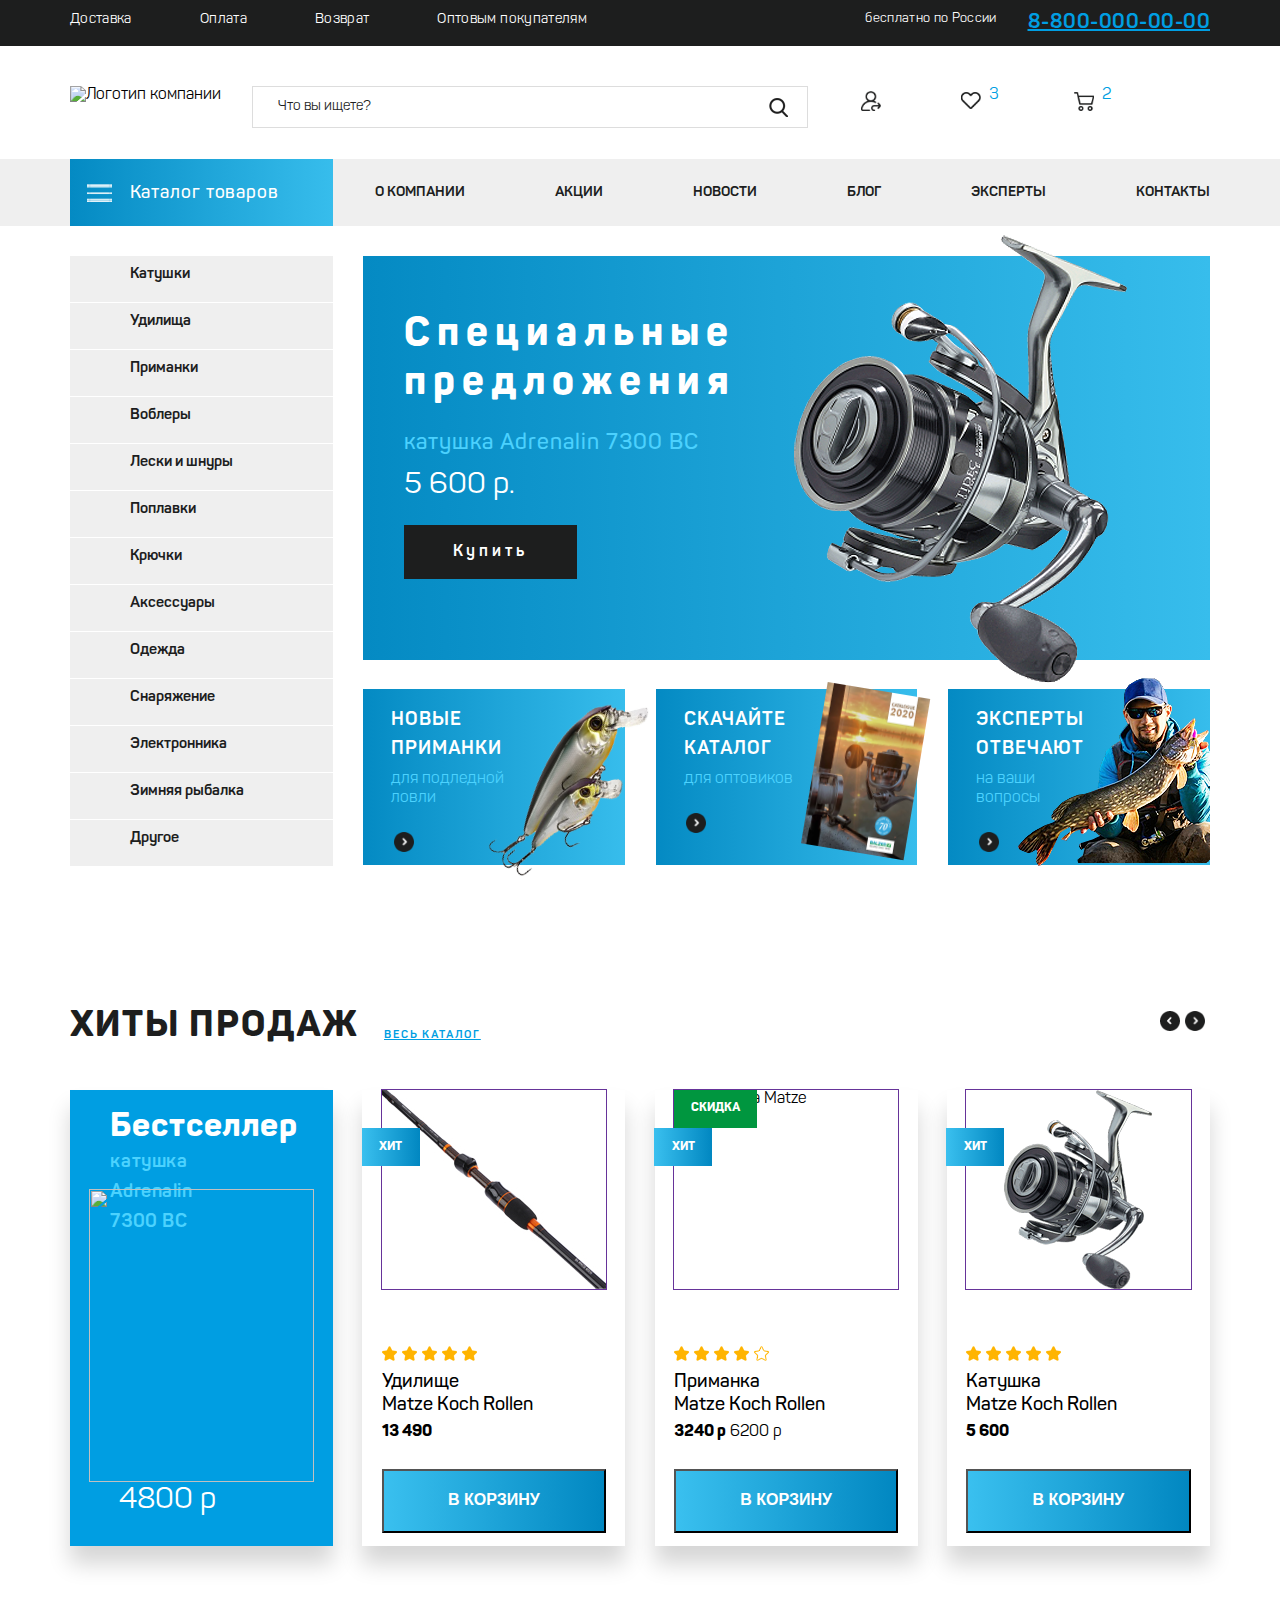
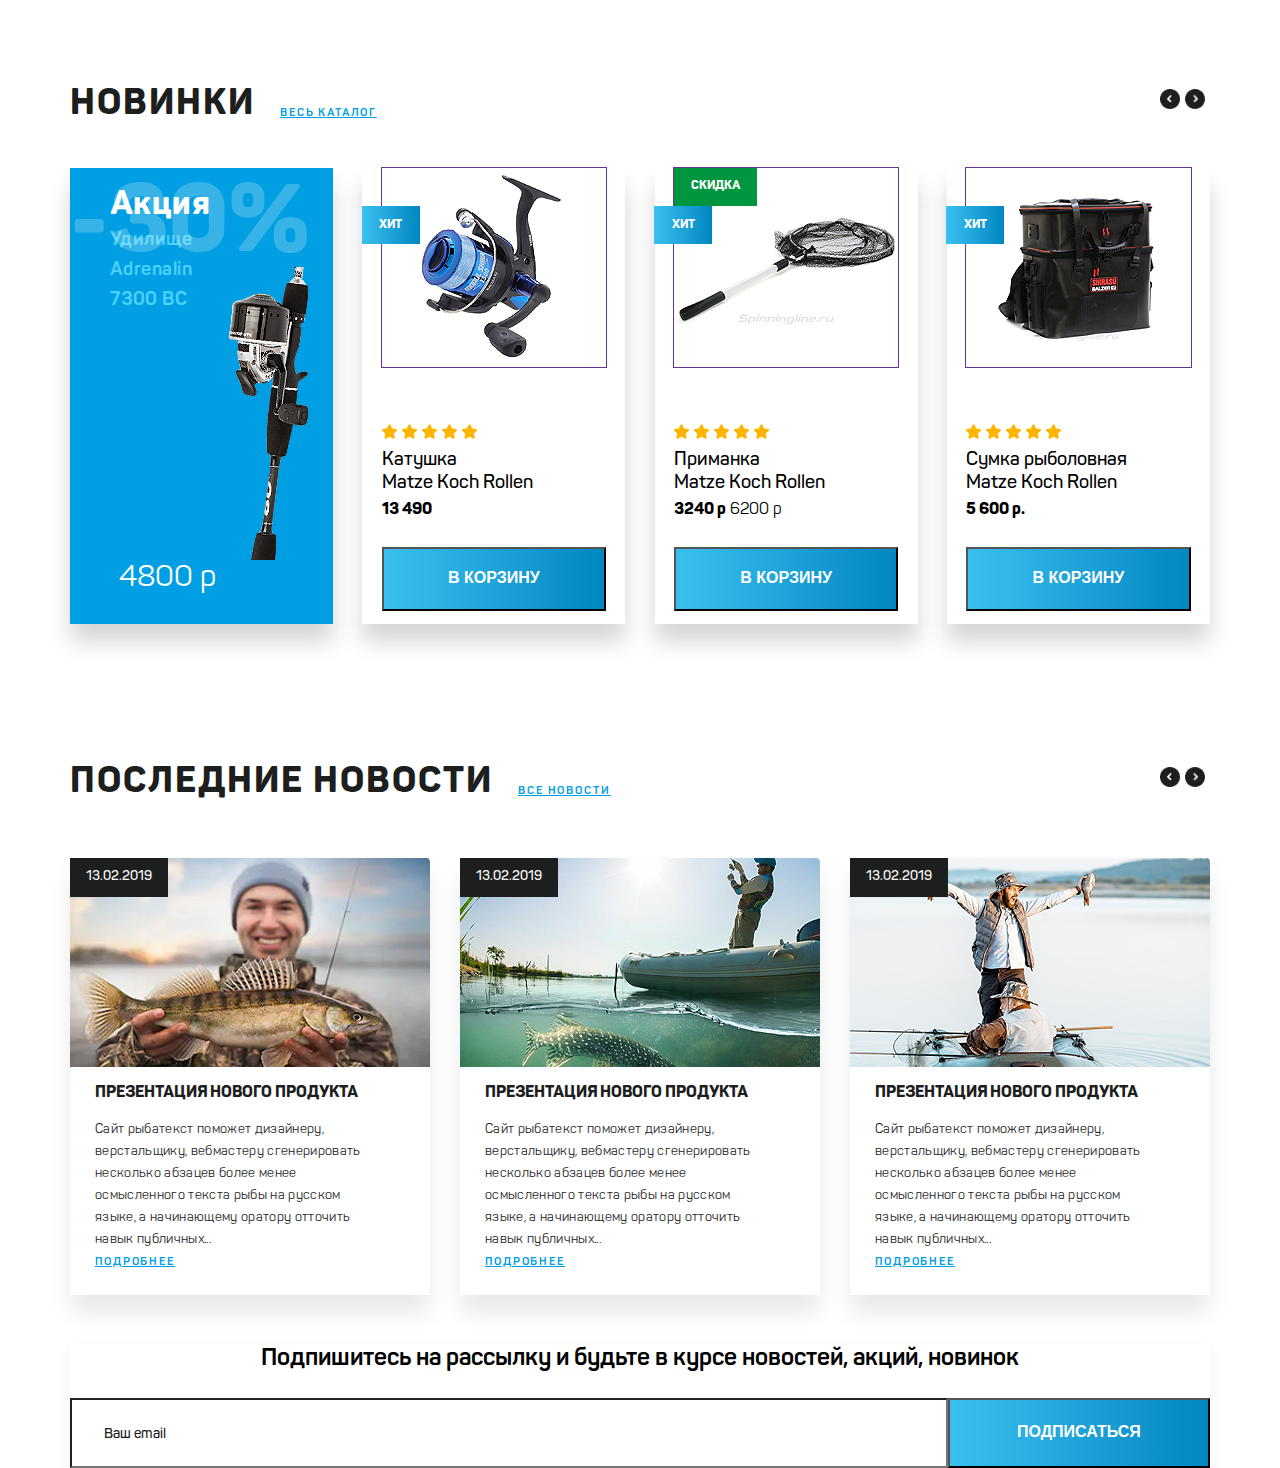
==== commit 788f97ea: "logo fixed" ====
--- a/index.html
+++ b/index.html
@@ -28,7 +28,7 @@
     </div>
     <div class="header-bottom container">
         <div class=" header-bottom__logo">
-            <img src="./img/LOGOtype.svg" alt="Логотип компании">
+            <img src="./img/LOGOtype.jpg" alt="Логотип компании">
         </div>
         <form class="search">
             <label class="searchgroup">
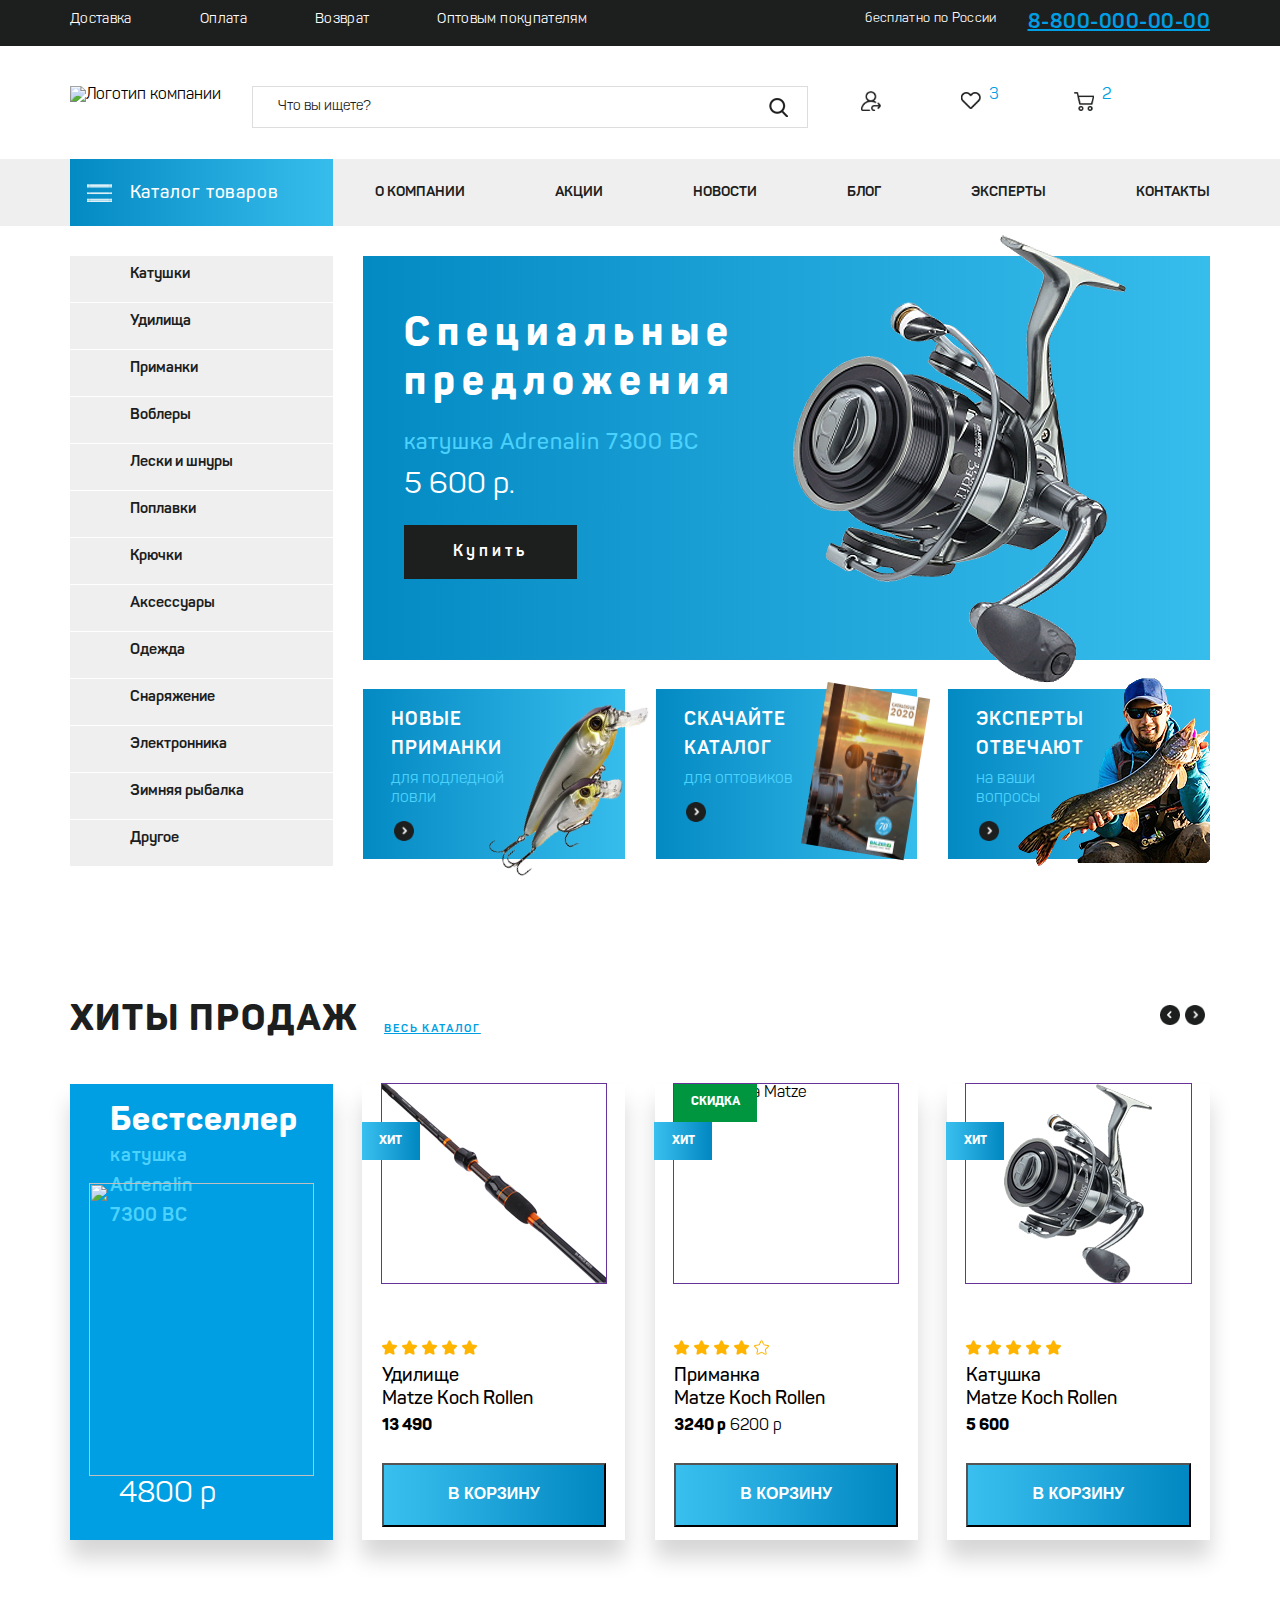
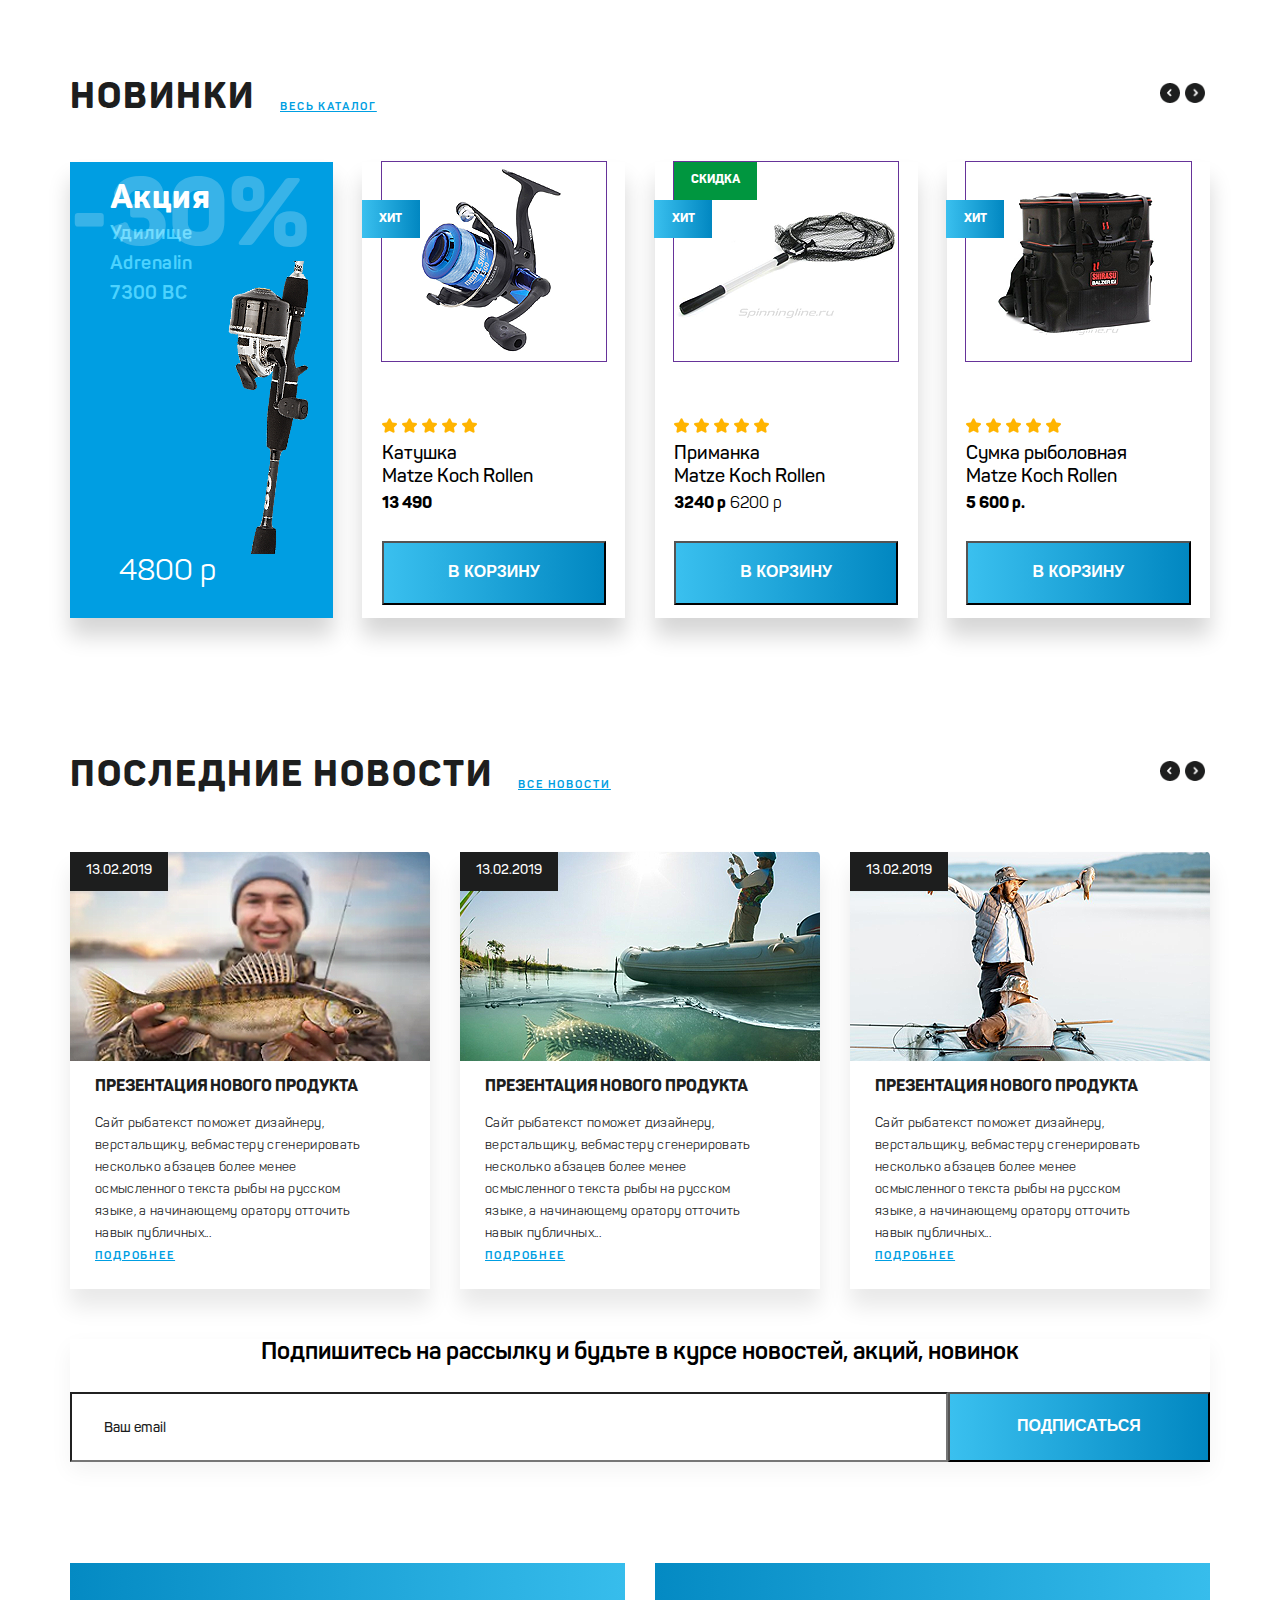
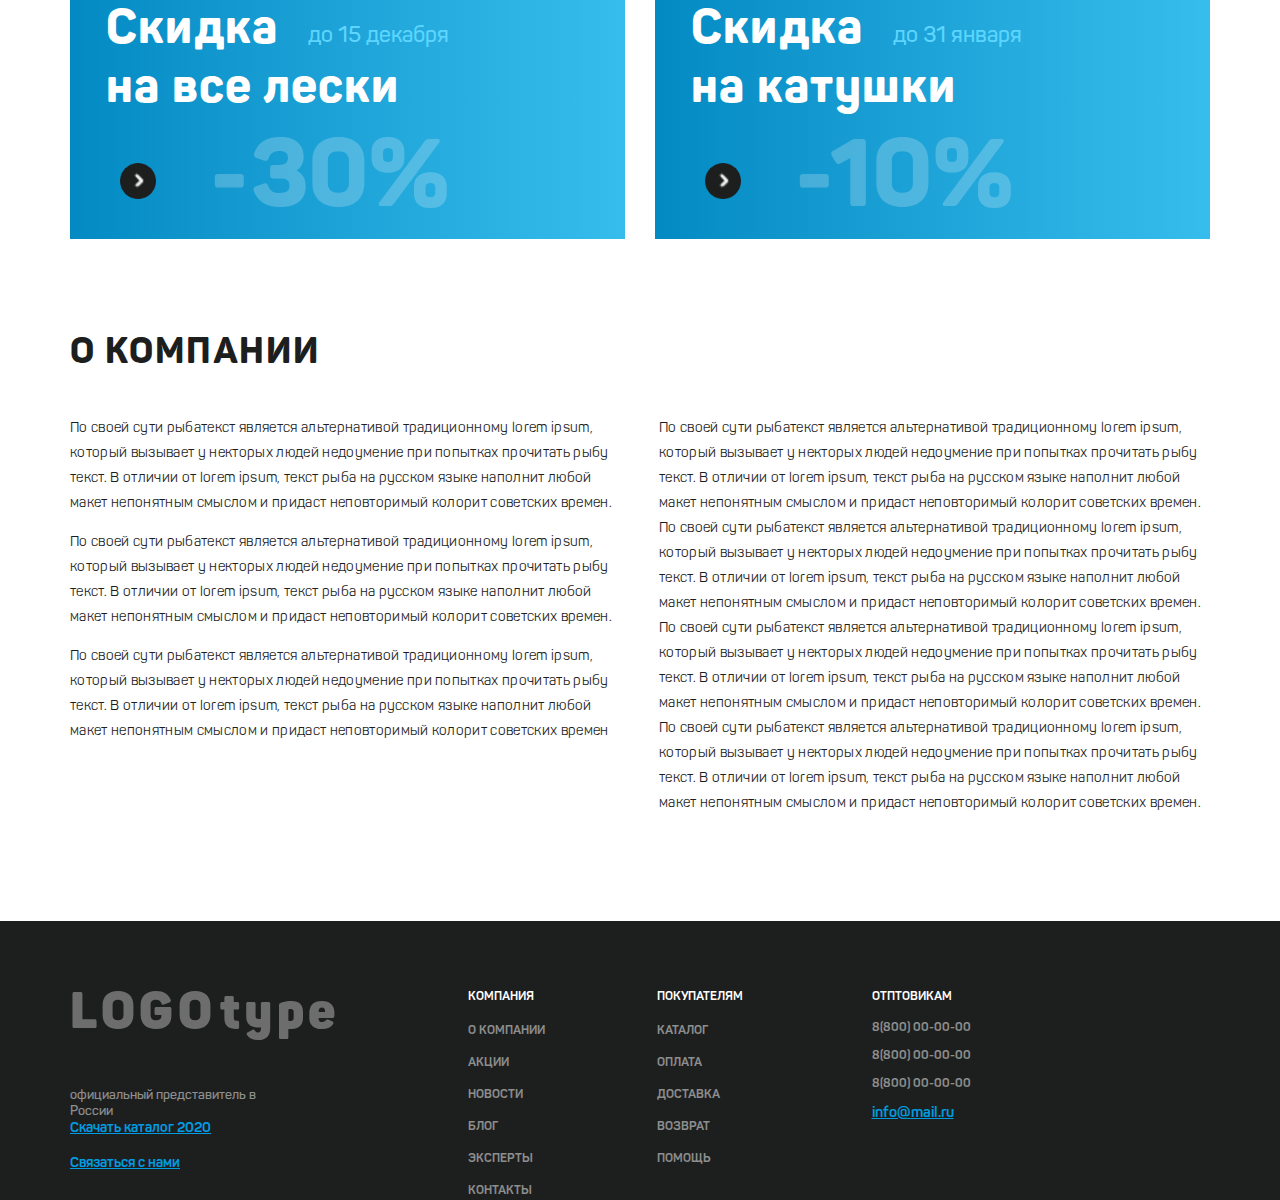
==== commit c0ff4ae8: "footer add" ====
--- a/index.html
+++ b/index.html
@@ -436,7 +436,125 @@
             </label>
         </form>
     </section>
+    <div class="discount-sale container">
+        <article class="discount-sale__card">
+            <h2 class="discount-sale__title">
+                <span class="discount-sale__heading">Скидка</span>
+                <span class="discount-sale__heading">на все лески</span>
+            </h2>
+            <span class="discount-sale__end-date">до 15 декабря</span>
+            <span class="discount-sale__procent">-30%</span>
+            <a href="#" class="offer-card__open"><span class="visually-hidden">Открыть карточку</span></a>
+            <div class="discount__photo">
+                <img src="./img/D1.png" alt="">
+            </div>
+        </article>
+        <article class="discount-sale__card katushka-card">
+            <h2 class="discount-sale__title">
+                <span class="discount-sale__heading">Скидка</span>
+                <span class="discount-sale__heading">на катушки</span>
+            </h2>
+            <span class="discount-sale__end-date">до 31 января</span>
+            <span class="discount-sale__procent">-10%</span>
+            <a href="#" class="offer-card__open"><span class="visually-hidden">Открыть карточку</span></a>
+            <div class="discount__photo">
+                <img src="./img/D2.png" alt="">
+            </div>
+        </article>
+    </div>
+    <section class="about container">
+        <h2 class="section-title">О компании</h2>
+        <div class="about__content">
+            <div class="about__side-block">
+                <p>По своей сути рыбатекст является альтернативой традиционному lorem ipsum, который вызывает у некторых
+                    людей недоумение при попытках прочитать рыбу текст. В отличии от lorem ipsum, текст рыба на русском
+                    языке наполнит любой макет непонятным смыслом и придаст неповторимый колорит советских времен.</p>
+                <p>По своей сути рыбатекст является альтернативой традиционному lorem ipsum, который вызывает у некторых
+                    людей недоумение при попытках прочитать рыбу текст. В отличии от lorem ipsum, текст рыба на русском
+                    языке наполнит любой макет непонятным смыслом и придаст неповторимый колорит советских времен.</p>
+                <p>По своей сути рыбатекст является альтернативой традиционному lorem ipsum, который вызывает у некторых
+                    людей недоумение при попытках прочитать рыбу текст. В отличии от lorem ipsum, текст рыба на русском
+                    языке наполнит любой макет непонятным смыслом и придаст неповторимый колорит советских времен</p>
+            </div>
+            <div class="about__side-block">
+                <p>По своей сути рыбатекст является альтернативой традиционному lorem ipsum, который вызывает у некторых
+                    людей недоумение при попытках прочитать рыбу текст. В отличии от lorem ipsum, текст рыба на русском
+                    языке наполнит любой макет непонятным смыслом и придаст неповторимый колорит советских времен.
+                    По своей сути рыбатекст является альтернативой традиционному lorem ipsum, который вызывает у
+                    некторых людей недоумение при попытках прочитать рыбу текст. В отличии от lorem ipsum, текст рыба на
+                    русском языке наполнит любой макет непонятным смыслом и придаст неповторимый колорит советских
+                    времен. По своей сути рыбатекст является альтернативой традиционному lorem ipsum, который вызывает у
+                    некторых людей недоумение при попытках прочитать рыбу текст. В отличии от lorem ipsum, текст рыба на
+                    русском языке наполнит любой макет непонятным смыслом и придаст неповторимый колорит советских
+                    времен. По своей сути рыбатекст является альтернативой традиционному lorem ipsum, который вызывает у
+                    некторых людей недоумение при попытках прочитать рыбу текст. В отличии от lorem ipsum, текст рыба на
+                    русском языке наполнит любой макет непонятным смыслом и придаст неповторимый колорит советских
+                    времен.</p>
+            </div>
+        </div>
+    </section>
 </main>
+<footer class="footer">
+    <div class="footer-content container">
+        <div class="footer-content__logoblock">
+            <h2 class="footer-content__logotype">
+                <span class="footer-content__logo footer-logotype">Logo</span>
+                <span class="footer-content__type footer-logotype">type</span>
+            </h2>
+            <span class="footer-content__subtitle">официальный представитель в России</span>
+            <div class="footer-content__footer-linkblock footer-linkblock">
+                <a href="#" class="footer-linkblock__item">Скачать каталог 2020</a>
+                <a href="#" class="footer-linkblock__item">Связаться с нами</a>
+
+            </div>
+        </div>
+        <div class="footer__footer-menu footer-menu">
+            <section class="footer__about-us about-us">
+                <h4 class="footer__section-heading">Компания</h4>
+                <nav class="about-us__nav">
+                    <ul class="about-us__about-us-menu about-us-menu">
+                        <li class="footer-menu__item"><a href="" class="footer__menu-link">О компании</a></li>
+                        <li class="footer-menu__item"><a href="" class="footer__menu-link">Акции</a></li>
+                        <li class="footer-menu__item"><a href="" class="footer__menu-link">Новости</a></li>
+                        <li class="footer-menu__item"><a href="" class="footer__menu-link">Блог</a></li>
+                        <li class="footer-menu__item"><a href="" class="footer__menu-link">Эксперты</a></li>
+                        <li class="footer-menu__item"><a href="" class="footer__menu-link">Контакты</a></li>
+
+                    </ul>
+                </nav>
+            </section>
+            <section class="footer__for-buyers for-buyers">
+                <h4 class="footer__section-heading">Покупателям</h4>
+                <nav class="about-us__nav">
+                    <ul class="for-buyers__for-buyers-menu for-buyers-menu">
+                        <li class="footer-menu__item"><a href="" class="footer__menu-link">Каталог</a></li>
+                        <li class="footer-menu__item"><a href="" class="footer__menu-link">Оплата</a></li>
+                        <li class="footer-menu__item"><a href="" class="footer__menu-link">Доставка</a></li>
+                        <li class="footer-menu__item"><a href="" class="footer__menu-link">Возврат</a></li>
+                        <li class="footer-menu__item"><a href="" class="footer__menu-link">Помощь</a></li>
+
+                    </ul>
+                </nav>
+            </section>
+            <section class="footer__b2b b2b">
+                <h4 class="footer__section-heading">Отптовикам</h4>
+                <address class="b2b__contacts">
+                    <ul class="b2b__b2b-list b2b-list">
+                        <li class="footer-menu__item"><a href="tel:+78000000000" class="footer__menu-link">8(800)
+                            00-00-00</a></li>
+                        <li class="footer-menu__item"><a href="tel:+78000000000" class="footer__menu-link">8(800)
+                            00-00-00</a></li>
+                        <li class="footer-menu__item"><a href="tel:+78000000000" class="footer__menu-link">8(800)
+                            00-00-00</a></li>
+                        <li class="footer-menu__item"><a href="mailto:info@mail.ru"
+                                                         class="footer__menu-link e-mail-link">info@mail.ru</a></li>
+
+                    </ul>
+                </address>
+            </section>
+        </div>
+    </div>
+</footer>
 <script src="pixToPix.js" type="text/javascript"></script>
 
 </body>
--- a/style.css
+++ b/style.css
@@ -87,7 +87,9 @@
     margin-right: 0;
 }
 .container {
-    width: 1140px;
+    max-width: 1140px;
+    min-width: 800px;
+    width: 100%;
     margin: 0 auto;
     padding: 0 15px;
 }
@@ -143,7 +145,7 @@
     padding: 0 25px;
     height: 42px;
     border: 1px solid #DDDDDD;
-    background-image: url("./img/search.jpg");
+    background-image: url(./img/search.jpg);
     background-position: right 19px center;
     background-repeat: no-repeat;
     font-family: Panton;
@@ -355,7 +357,7 @@
 .special-offer__img {
     display: block;
     position: absolute;
-    right: 83px;
+    right: calc(50% - 26.5vw);
     top: -21px;
 }
 
@@ -369,6 +371,7 @@
 .offer-cards__item {
     width: 30.93%;
     background: linear-gradient(to right,#048AC3, #37BDEC);
+    padding-bottom: 15px;
 
 
 }
@@ -401,7 +404,6 @@
     background-position: center;
     display: block;
     background-repeat: no-repeat;
-    padding-bottom: 21px;
     margin-top: 11px;
 }
 
@@ -782,3 +784,201 @@
     display: flex;
 
 }
+
+.discount-sale {
+    margin-top: 101px;
+}
+
+.discount-sale__card {
+    width: 48.68%;
+    background: linear-gradient(to right, #048AC3, #37BDEC);
+    position: relative;
+    padding-bottom: 40px;
+
+
+}
+
+.discount-sale__title {
+    margin-top: 0;
+    padding-left: 36px;
+    padding-top: 38px;
+    padding-bottom: 9px;
+}
+
+.discount-sale__heading {
+    display: block;
+    font-weight: 800;
+    font-size: 48px;
+    color: #FFFFFF;
+    letter-spacing: 1.2px;
+}
+
+.discount-sale__end-date {
+    font-weight: 600;
+    font-size: 22px;
+    color: #5DD5FE;
+    position: absolute;
+    top: 60px;
+    left: 42.909%;
+}
+
+.discount-sale__procent {
+    position: absolute;
+    font-size: 95px;
+    font-weight: 800;
+    color: #FFFFFF;
+    opacity: 0.22;
+    top: 160px;
+    left: 25.2727%;
+}
+
+.discount-sale__card .offer-card__open {
+    width: 36.5px;
+    height: 36.5px;
+    background-size: 36px;
+    margin-left: 50px;
+    background-position: 0 0;
+    margin-top: 35px;
+}
+
+.discount__photo {
+    position: absolute;
+    top: -28px;
+    left: 51.8181%;
+    height: 297px;
+    display: inline;
+}
+
+.discount__photo img {
+}
+
+.discount-sale {
+    display: flex;
+    justify-content: space-between;
+}
+
+.katushka-card .discount__photo {
+    position: absolute;
+    top: 24px;
+    left: 61.8181%;
+    height: 297px;
+    display: inline;
+}
+
+.about {
+    margin-top: 93px;
+    margin-bottom: 52px;
+
+}
+
+.about__content {
+    color: #1d1e1e;
+    line-height: 25px;
+    font-size: 14px;
+    letter-spacing: 0.33px;
+    display: flex;
+    justify-content: space-between;
+    margin-top: 26px;
+}
+
+.about__side-block {
+    width: 48.3333%;
+}
+
+.footer {
+    margin-top: 91px;
+    background-color: #1D1E1E;
+    padding-top: 63px;
+}
+
+.footer-content {
+    display: flex;
+}
+
+.footer-content__logotype {
+    color: #6d6d6d;
+    font-size: 50px;
+    font-weight: 900;
+    letter-spacing: 4.5px;
+    margin-top: 0;
+}
+
+.footer-content__logo {
+    text-transform: uppercase;
+}
+
+.footer-content__type {
+    margin-left: -10px;
+}
+
+.footer-content__subtitle {
+    font-weight: 600;
+    font-size: 13px;
+    color: #FFFFFF;
+    display: block;
+    width: 76.3%;
+    opacity: 0.5;
+}
+
+.footer-linkblock__item {
+    font-size: 14px;
+    font-weight: 700;
+    color: #009BE1;
+    display: block;
+}
+
+.footer-linkblock__item:first-child {
+    margin-bottom: 18px;
+}
+
+.footer__section-heading {
+    font-size: 12px;
+    font-weight: 700;
+    color: #FFFFFF;
+    text-transform: uppercase;
+}
+
+.footer__menu-link {
+    text-transform: uppercase;
+    font-size: 12px;
+    font-weight: 700;
+    color: rgba(255, 255, 255, 0.5);
+    text-decoration: none;
+}
+
+.footer-menu__item {
+    margin-bottom: 13px;
+}
+
+.footer__footer-menu {
+    margin-left: 128px;
+    margin-top: -10px;
+    display: flex;
+}
+
+nav .footer-menu__item:last-child, address .footer-menu__item:last-child {
+    margin-bottom: 0;
+}
+
+.for-buyers {
+    margin-left: 112px;
+}
+
+.b2b .footer-menu__item {
+    font-size: 12px;
+}
+
+.e-mail-link {
+    text-transform: lowercase;
+    color: #009add;
+    text-decoration: underline;
+    font-size: 15px;
+}
+
+address {
+    font-style: normal;
+}
+
+.b2b {
+    margin-left: 129px;
+}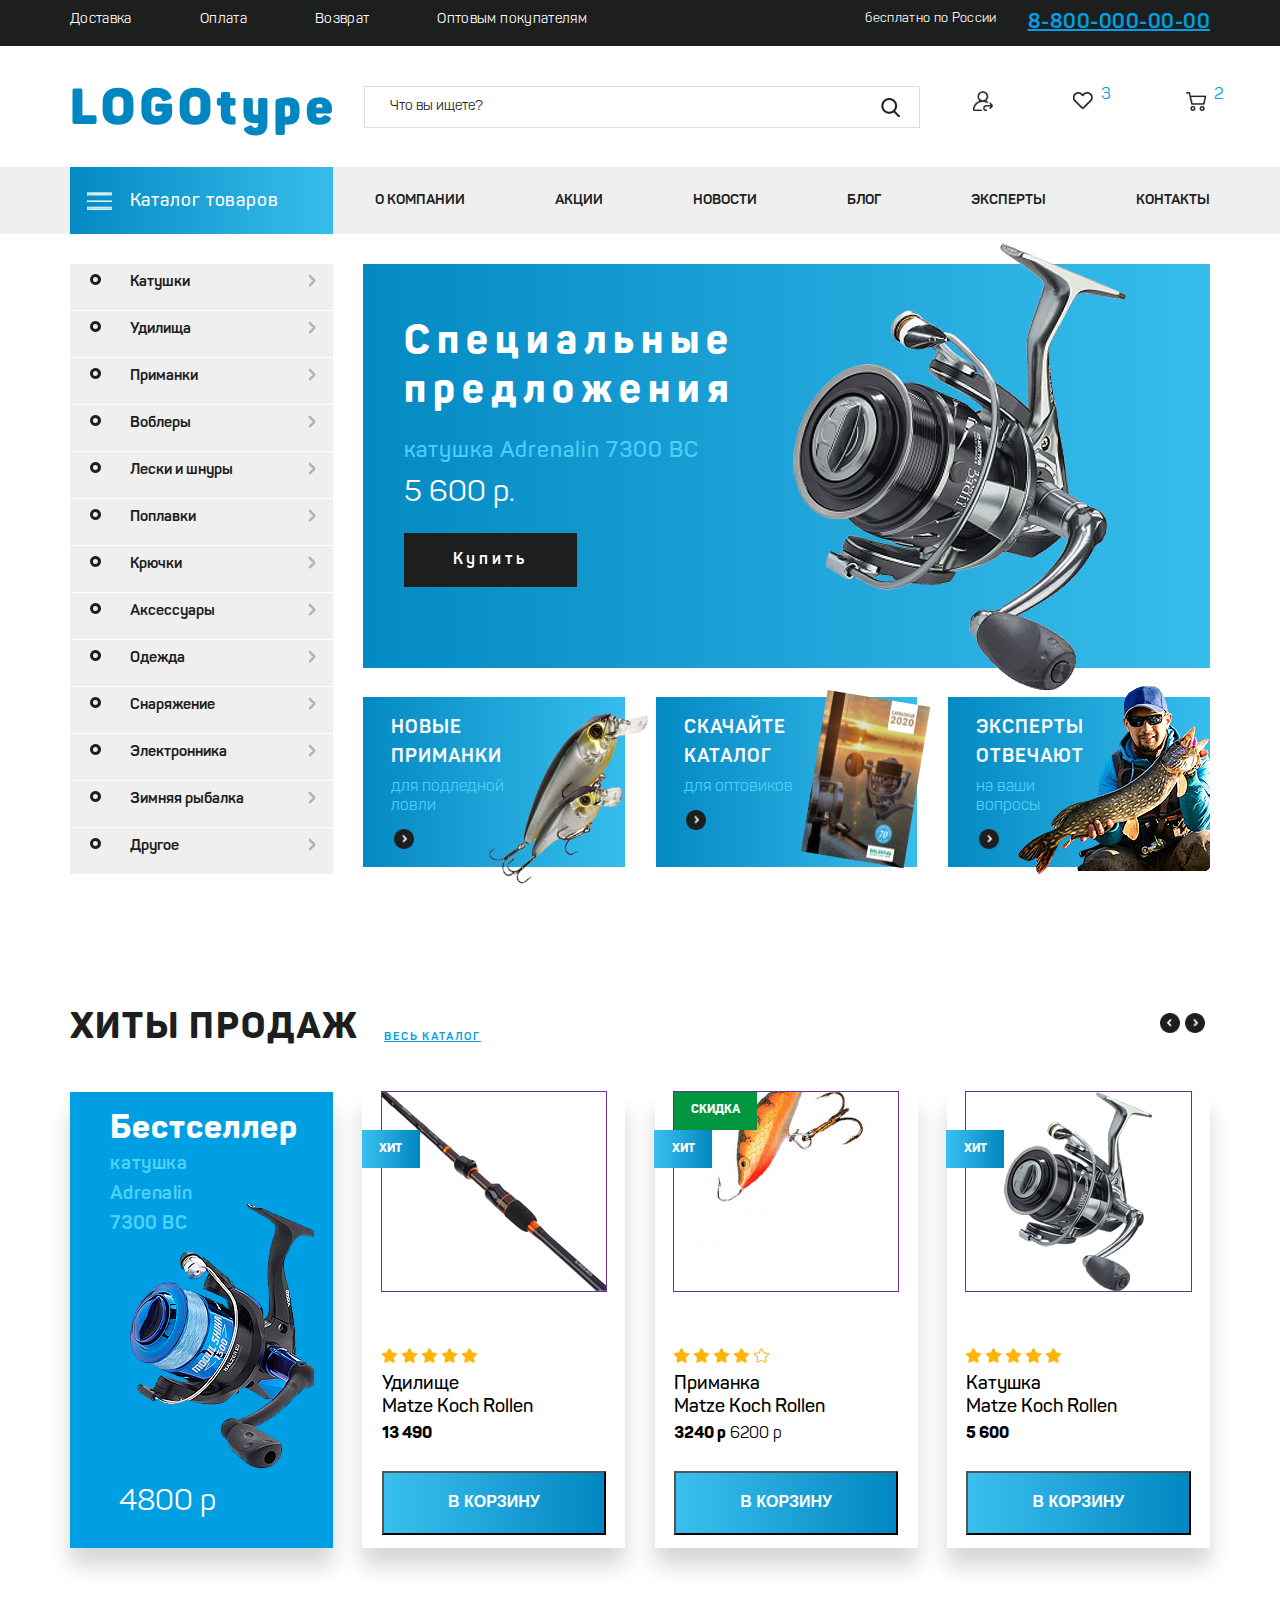
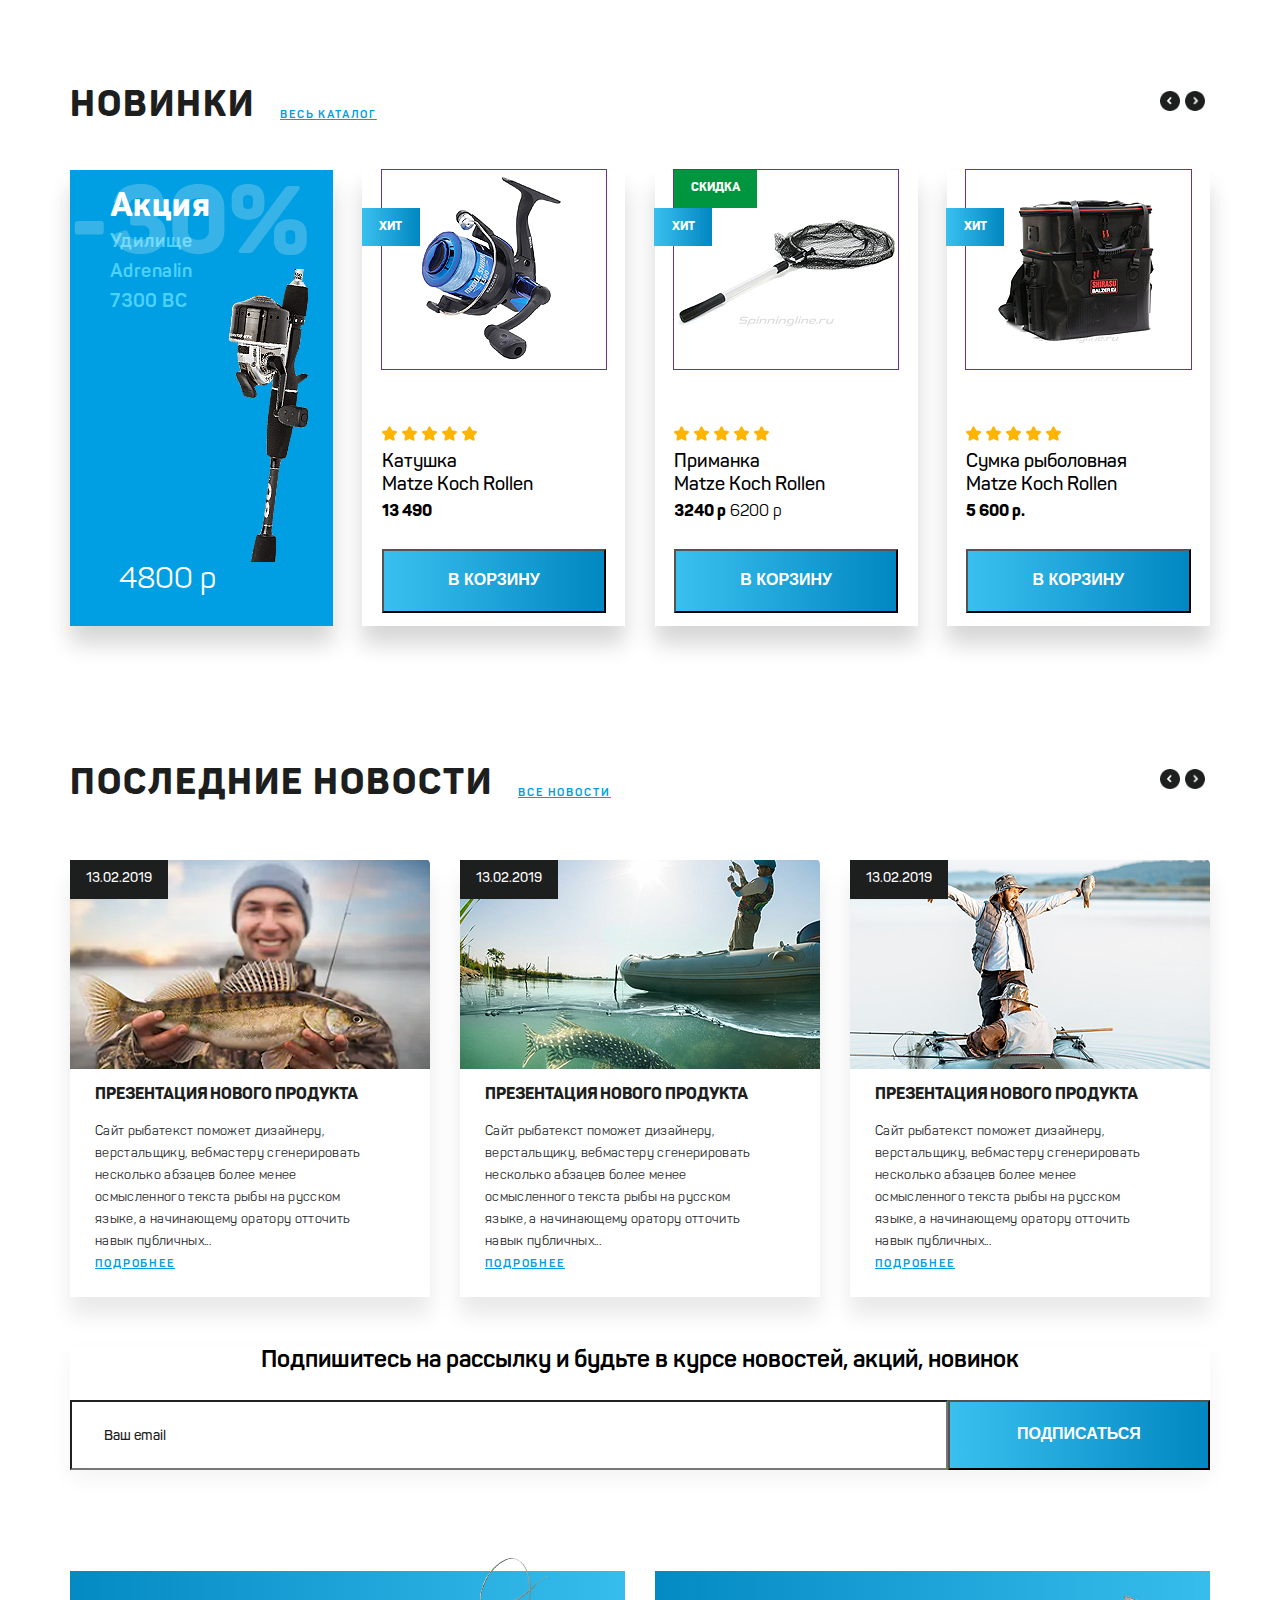
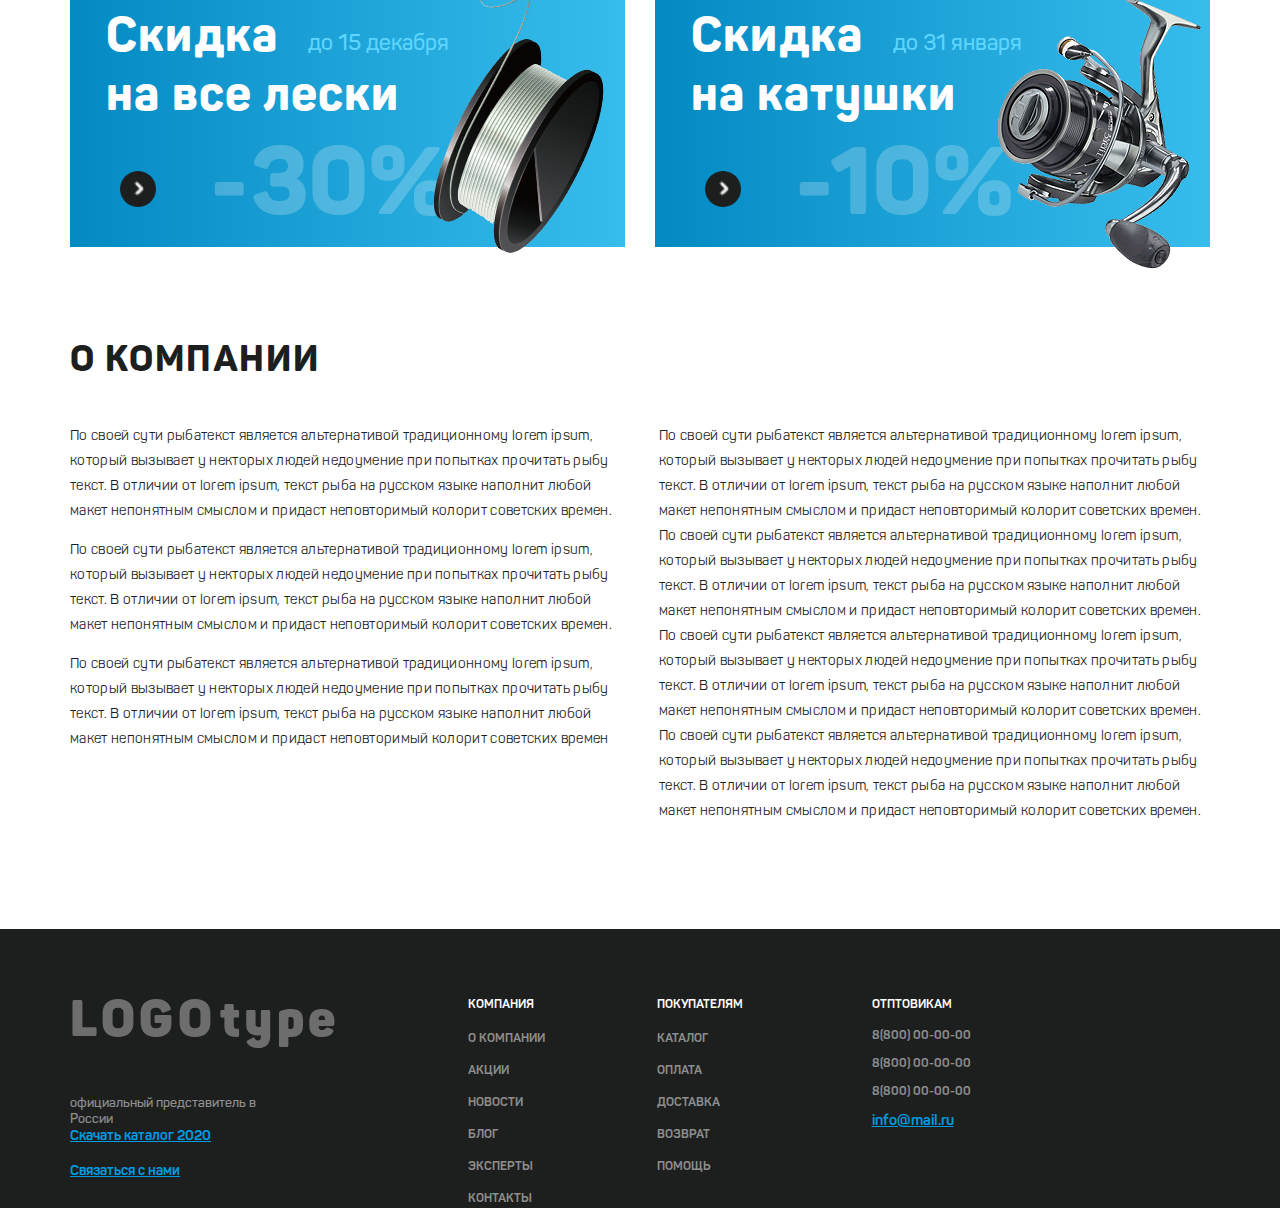
==== commit cb1e00c6: "img fixed" ====
--- a/index.html
+++ b/index.html
@@ -161,7 +161,7 @@
                 <div class="hit-card__content">
                     <h2 class="bestsell-card__title">Бестселлер</h2>
                     <h3 class="bestsell-card__subtitle">катушка Adrenalin 7300 BC</h3>
-                    <img src="./img/clip3.png" alt="" class="">
+                    <img src="./img/Clip3.png" alt="" class="">
                     <span class="bestsell-card__price">4800 р</span>
                 </div>
             </div>
@@ -196,7 +196,7 @@
             <div class="hits-cards__item hit-card discount">
                 <div class="hit-card__content">
                 <div class="hit-card__photo">
-                    <img src="./img/clip.jpg" alt="приманка Matze" class="photo">
+                    <img src="./img/Clip.jpg" alt="приманка Matze" class="photo">
                 </div>
                 <div class="hit-card__stars-likes">
                     <ul class="hit-card__stars">
--- a/style.css
+++ b/style.css
@@ -279,7 +279,31 @@
     display: block;
     background-color: #EFEFEF;
     margin-bottom: 1px;
-}
+    position: relative;
+}
+
+.sidebar-menu__item::before {
+    content: "";
+    position: absolute;
+    width: 12px;
+    height: 12px;
+    background-image: url("./img/ps1.png");
+    top: 10px;
+    left: 20px;
+    background-repeat: no-repeat;
+}
+
+.sidebar-menu__item::after {
+    content: "";
+    position: absolute;
+    width: 15px;
+    height: 15px;
+    background-image: url("./img/ps2.png");
+    top: 8px;
+    right: 12px;
+    background-repeat: no-repeat;
+}
+
 .main-content {
     display: flex;
     justify-content: space-between;
